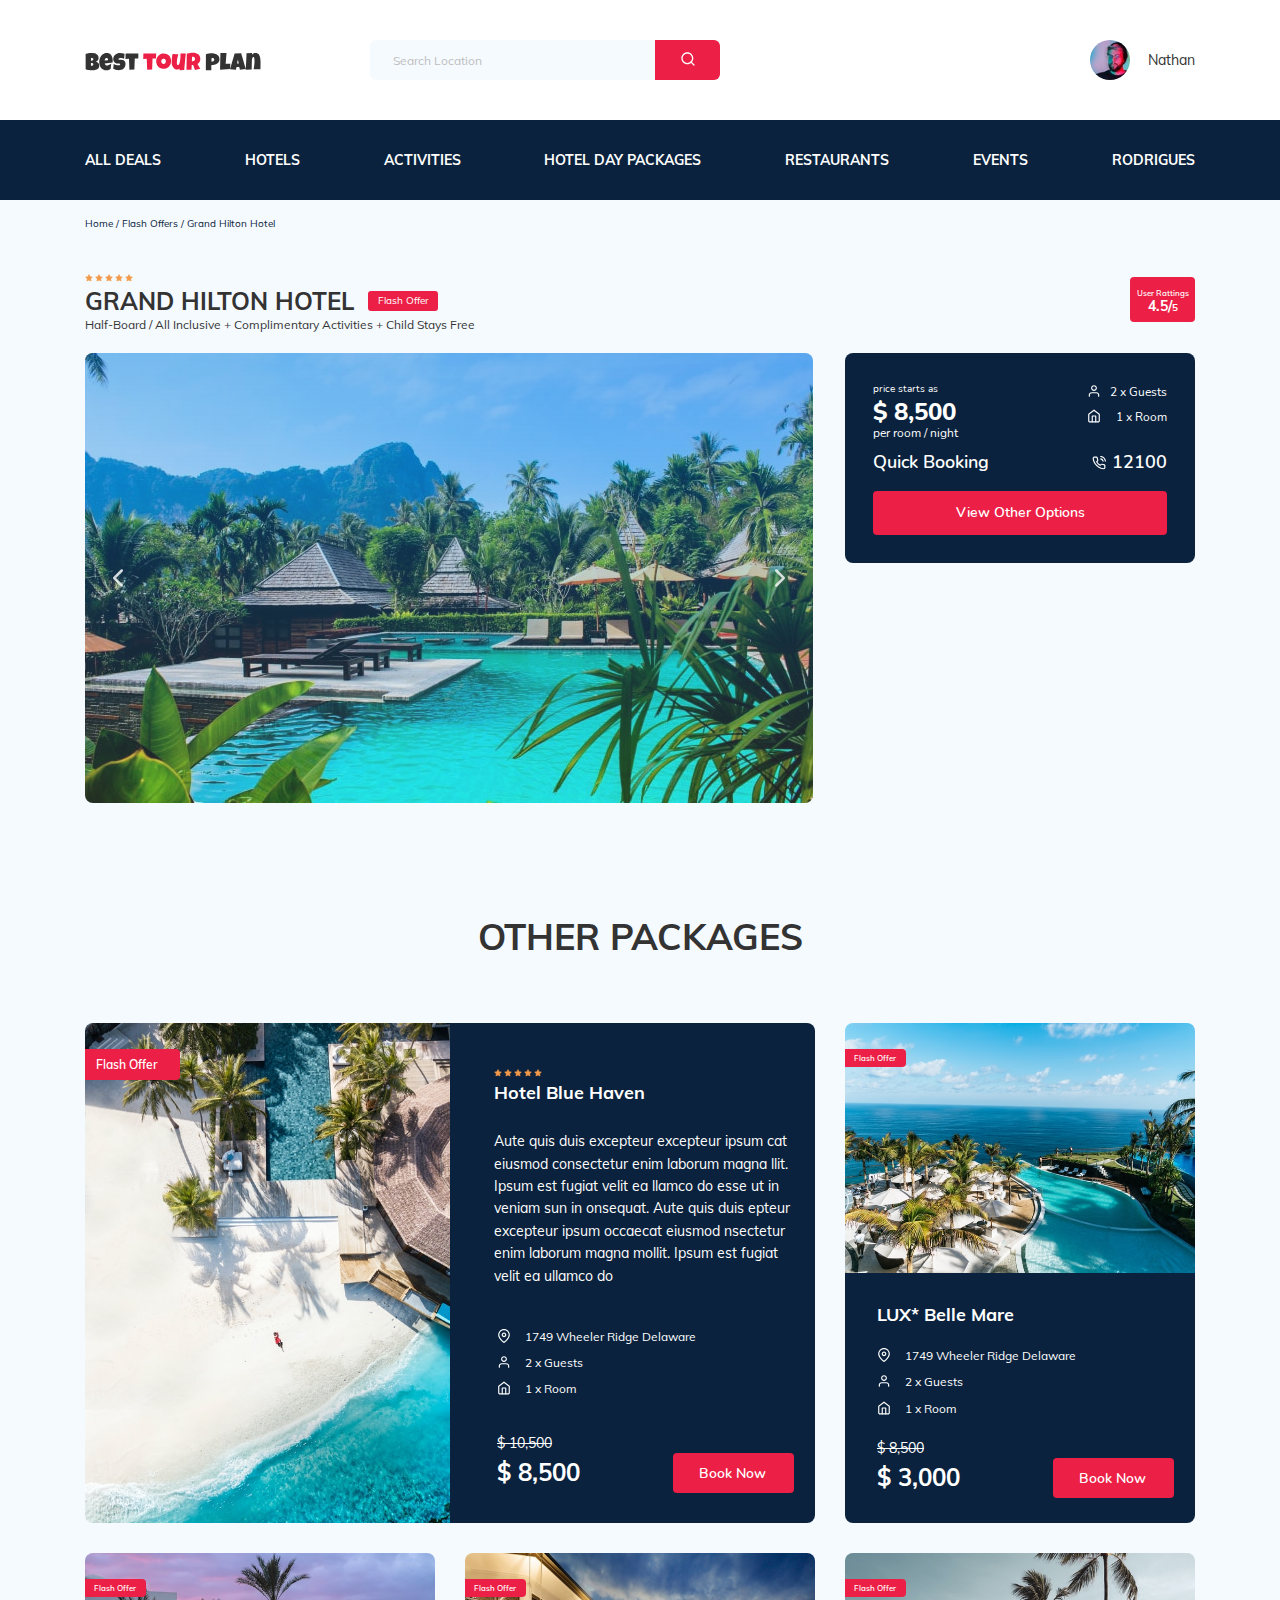
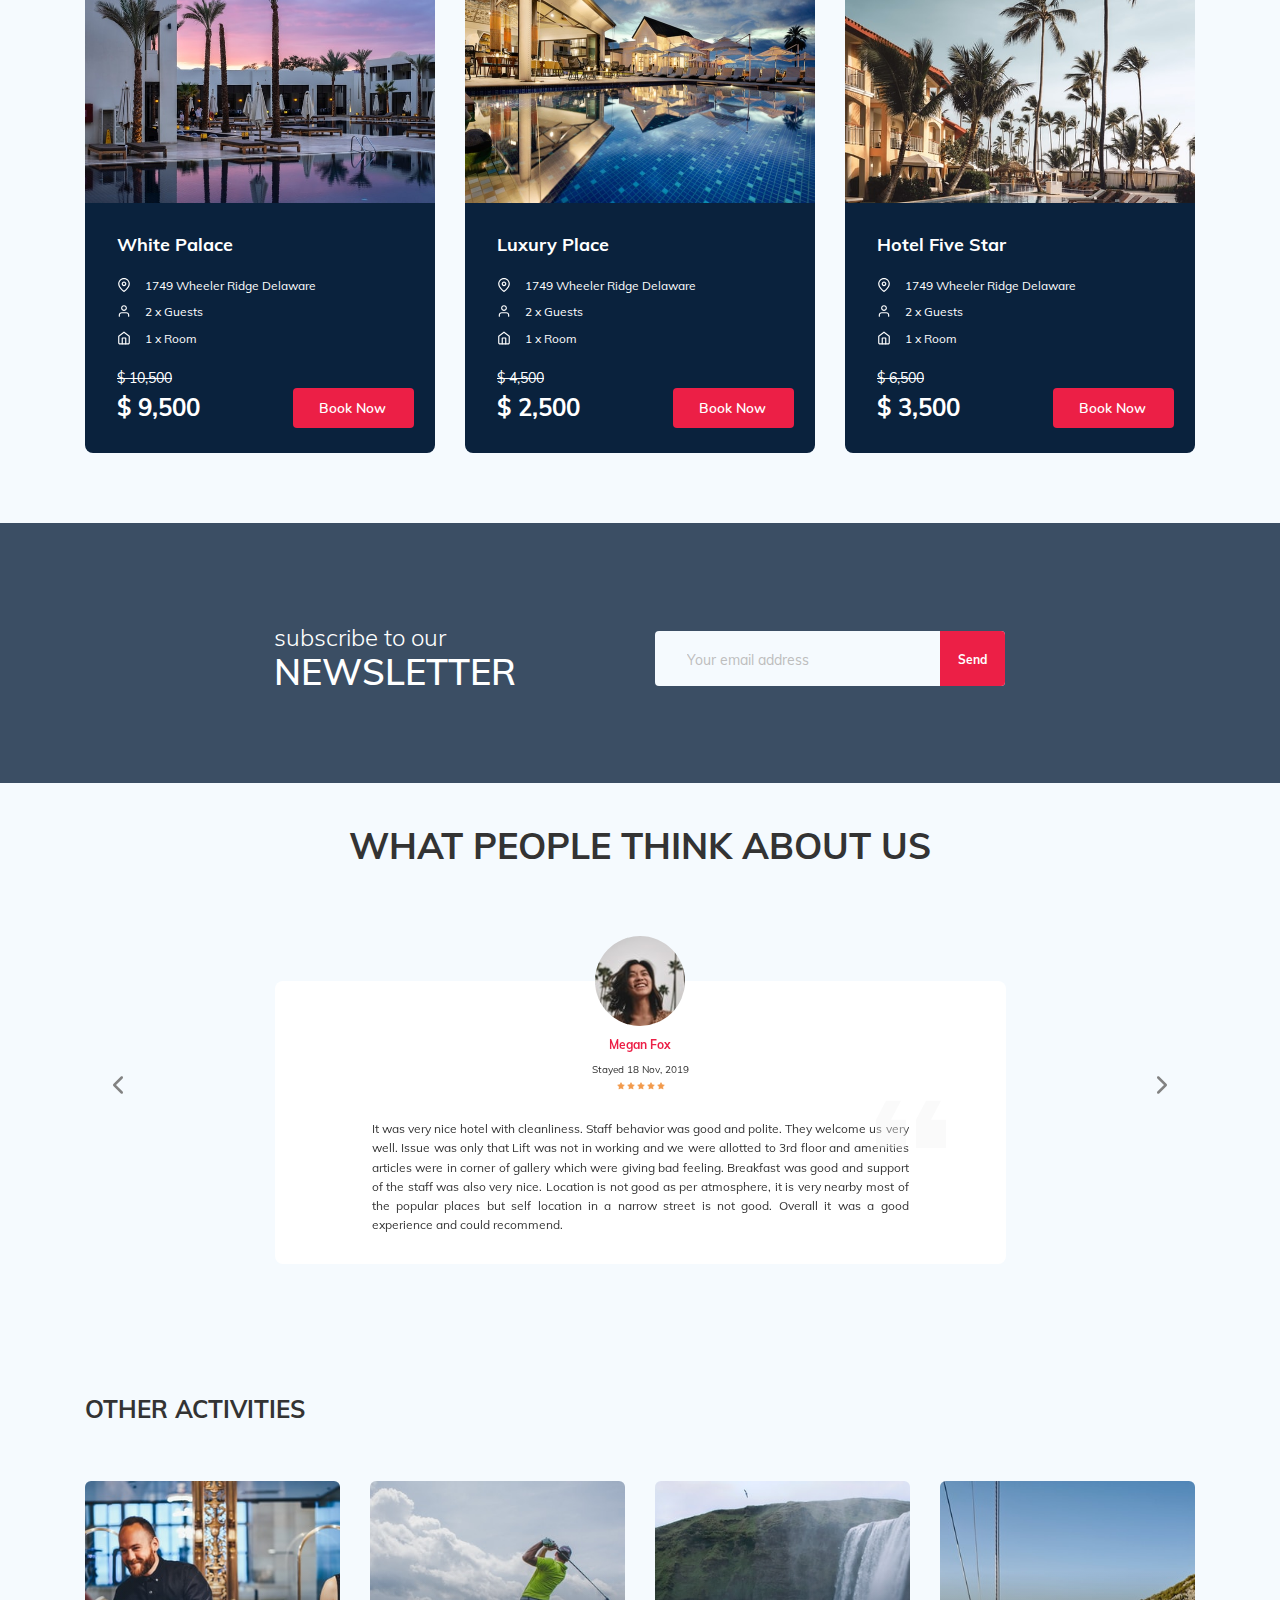
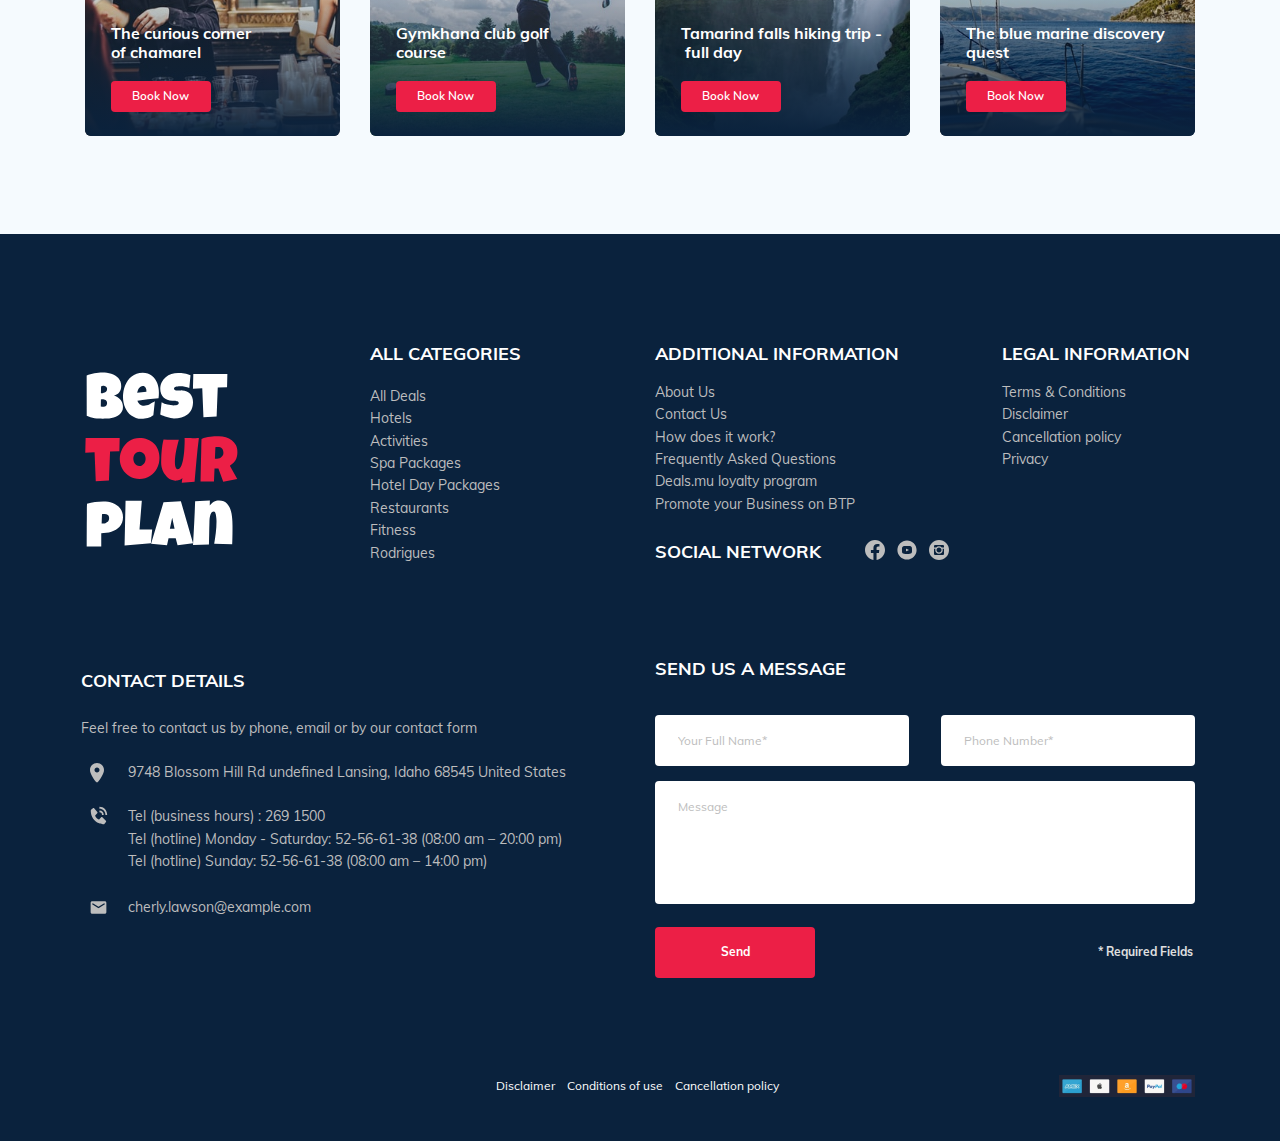
==== index.html @ 020af360 "Fix: message about full number in form" ====
<!DOCTYPE html>
<html lang="en">
  <head>
    <meta charset="UTF-8" />
    <meta http-equiv="X-UA-Compatible" content="IE=edge" />
    <meta name="viewport" content="width=device-width, initial-scale=1.0" />
    <link rel="stylesheet" href="css/swiper-bundle.min.css" />
    <link rel="stylesheet" href="css/style.css" />
    <link rel="shortcut icon" href="img/favicon/favicon.ico" />
    <link
      rel="apple-touch-icon"
      sizes="57x57"
      href="img/favicon/apple-icon-57x57.png"
    />
    <link
      rel="apple-touch-icon"
      sizes="60x60"
      href="img/favicon/apple-icon-60x60.png"
    />
    <link
      rel="apple-touch-icon"
      sizes="72x72"
      href="img/favicon/apple-icon-72x72.png"
    />
    <link
      rel="apple-touch-icon"
      sizes="76x76"
      href="img/favicon/apple-icon-76x76.png"
    />
    <link
      rel="apple-touch-icon"
      sizes="114x114"
      href="img/favicon/apple-icon-114x114.png"
    />
    <link
      rel="apple-touch-icon"
      sizes="120x120"
      href="img/favicon/apple-icon-120x120.png"
    />
    <link
      rel="apple-touch-icon"
      sizes="144x144"
      href="img/favicon/apple-icon-144x144.png"
    />
    <link
      rel="apple-touch-icon"
      sizes="152x152"
      href="img/favicon/apple-icon-152x152.png"
    />
    <link
      rel="apple-touch-icon"
      sizes="180x180"
      href="img/favicon/apple-icon-180x180.png"
    />
    <link
      rel="icon"
      type="image/png"
      sizes="192x192"
      href="img/favicon/android-icon-192x192.png"
    />
    <link
      rel="icon"
      type="image/png"
      sizes="32x32"
      href="img/favicon/favicon-32x32.png"
    />
    <link
      rel="icon"
      type="image/png"
      sizes="96x96"
      href="img/favicon/favicon-96x96.png"
    />
    <link
      rel="icon"
      type="image/png"
      sizes="16x16"
      href="img/favicon/favicon-16x16.png"
    />
    <link rel="manifest" href="img/favicon/manifest.json" />
    <meta name="msapplication-TileColor" content="#ffffff" />
    <meta
      name="msapplication-TileImage"
      content="img/favicon/ms-icon-144x144.png"
    />
    <meta name="theme-color" content="#ffffff" />
    <title>Best Tour Plan - Making your dreams come true</title>
  </head>
  <body>
    <header class="navbar navbar--mobile_fixed">
      <div class="container navbar__container">
        <div class="navbar-top">
          <a class="logo" href="./index.html">
            <img
              class="logo__item"
              src="img/header/navbar-top/best-tour-plan.svg"
              alt="Logo: Best Tour Plan"
            />
          </a>
          <form class="form header-form header-form--mobile_hidden" action="#">
            <input
              class="form__input header-form__input"
              type="text"
              placeholder="Search Location"
            />
            <button class="form__button header-form__button">
              <img
                class="form__icon header-form__icon"
                src="img/header/navbar-top/search-icon.svg"
                alt="Icon: search"
              />
            </button>
          </form>
          <a class="user user--mobile_hidden" href="#">
            <img
              class="user__image"
              src="img/header/navbar-top/user-photo.jpg"
              alt="User photo"
            />
            <span class="user__name">Nathan</span>
          </a>
          <button class="burger-menu">
            <span class="burger-menu__item"></span
            ><span class="burger-menu__item"></span
            ><span class="burger-menu__item"></span>
          </button>
        </div>
        <!-- /.navbar-top -->
      </div>
      <!-- /.container navbar__container -->
      <div class="navbar-bottom">
        <div class="container navbar-bottom__container">
          <nav class="nav navbar__nav">
            <ul class="nav-list">
              <li class="nav-list__item nav-list__item--mobile_visible">
                <a class="user user--mobile_visible" href="#">
                  <img
                    class="user__image"
                    src="img/header/navbar-top/user-photo.jpg"
                    alt="User photo"
                  />
                  <span class="user__name user__name--light">Nathan</span>
                </a>
              </li>
              <li class="nav-list__item nav-list__item--mobile_visible">
                <form
                  class="form header-form header-form--mobile_visible"
                  action="#"
                >
                  <input
                    class="form__input header-form__input"
                    type="text"
                    placeholder="Search Location"
                  />
                  <button class="form__button header-form__button">
                    <img
                      class="form__icon header-form__icon"
                      src="img/header/navbar-top/search-icon.svg"
                      alt="Icon: search"
                    />
                  </button>
                </form>
              </li>
              <li class="nav-list__item">
                <a href="#" class="nav-list__link">All Deals</a>
              </li>
              <li class="nav-list__item">
                <a href="#" class="nav-list__link">Hotels</a>
              </li>
              <li class="nav-list__item">
                <a href="#" class="nav-list__link">Activities</a>
              </li>
              <li class="nav-list__item">
                <a href="#" class="nav-list__link">Hotel Day Packages</a>
              </li>
              <li class="nav-list__item">
                <a href="#" class="nav-list__link">Restaurants</a>
              </li>
              <li class="nav-list__item">
                <a href="#" class="nav-list__link">Events</a>
              </li>
              <li class="nav-list__item">
                <a href="#" class="nav-list__link">Rodrigues</a>
              </li>
            </ul>
          </nav>
          <!-- /.nav -->
        </div>
        <!-- /.container -->
      </div>
      <!-- /.navbar-bottom -->
    </header>
    <!-- /.navbar -->
    <nav class="breadcrumb">
      <div class="container breadcrumb__container">
        <ul class="breadcrumb-list">
          <li class="breadcrumb-list__item">
            <a href="#" class="breadcrumb-list__link">Home</a>
          </li>
          <li class="breadcrumb-list__item">
            <a href="#" class="breadcrumb-list__link">Flash Offers</a>
          </li>
          <li class="breadcrumb-list__item">Grand Hilton Hotel</li>
        </ul>
      </div>
      <!-- /.container -->
    </nav>
    <!-- /.breadcrumb -->
    <section class="hotel">
      <div class="container hotel__container">
        <div class="hotel-info">
          <div class="hotel-info__text">
            <div class="hotel-wrapper">
              <div class="stars">
                <img class="stars__item" src="img/hotel/star.svg" alt="Star" />
                <img class="stars__item" src="img/hotel/star.svg" alt="Star" />
                <img class="stars__item" src="img/hotel/star.svg" alt="Star" />
                <img class="stars__item" src="img/hotel/star.svg" alt="Star" />
                <img class="stars__item" src="img/hotel/star.svg" alt="Star" />
              </div>
              <h1 class="hotel-wrapper__title">grand hilton hotel</h1>
              <div class="offer">Flash Offer</div>
            </div>
            <p class="hotel-info__description">
              Half-Board / All Inclusive + Complimentary Activities + Child
              Stays Free
            </p>
          </div>
          <div class="hotel-raiting">
            <span class="hotel-raiting__text">User Rattings</span>
            <span class="hotel-raiting__counter">4.5/</span>
          </div>
        </div>
        <!-- /.hotel-info -->
        <div class="hotel-grid">
          <div class="swiper-container hotel-slider">
            <!-- Additional required wrapper -->
            <div class="swiper-wrapper">
              <!-- Slides -->
              <div class="swiper-slide">
                <img
                  class="hotel-slider__item"
                  src="img/hotel/slide-1.jpg"
                  alt="slide"
                />
              </div>
              <div class="swiper-slide">
                <img
                  class="hotel-slider__item"
                  src="img/hotel/slide-2.jpg"
                  alt="slide"
                />
              </div>
              <div class="swiper-slide">
                <img
                  class="hotel-slider__item"
                  src="img/hotel/slide-3.jpg"
                  alt="slide"
                />
              </div>
              <div class="swiper-slide">
                <img
                  class="hotel-slider__item"
                  src="img/hotel/slide-4.jpg"
                  alt="slide"
                />
              </div>
              <div class="swiper-slide">
                <img
                  class="hotel-slider__item"
                  src="img/hotel/slide-5.jpg"
                  alt="slide"
                />
              </div>
            </div>

            <!-- If we need navigation buttons -->
            <button
              class="hotel-slider__button hotel-slider__button--prev"
            ></button>
            <button
              class="hotel-slider__button hotel-slider__button--next"
            ></button>
          </div>

          <!-- /.slider -->
          <div class="hotel-description">
            <div class="hotel-number">
              <div class="hotel-number__main-information">
                <div class="hotel-price">
                  <span class="hotel-price__title"> price starts as</span>
                  <strong class="hotel-price__pricetag">$ 8,500</strong>
                  <span class="hotel-price__subtitle"> per room / night</span>
                </div>
                <!-- .hotel-price -->
                <div class="hotel-room">
                  <img
                    class="hotel-room__img"
                    src="img/hotel/user.svg"
                    alt="Icon: User"
                  />
                  <span class="hotel-room__guests">2 x Guests</span>
                  <img
                    class="hotel-room__img"
                    src="img/hotel/home.svg"
                    alt="Icon: Home"
                  />
                  <span class="hotel-room__number">1 x Room</span>
                </div>
                <!-- /.hotel-room -->
              </div>
              <!-- hotel-number__main-information -->
              <div class="hotel-call">
                <span class="hotel-call__title">Quick Booking</span>
                <div class="hotel-phone">
                  <img
                    class="hotel-phone__img"
                    src="img/hotel/phone.svg"
                    alt="Icon: Phone"
                  />
                  <a class="hotel-phone__number" href="tel:12100">12100</a>
                </div>
              </div>
              <!-- /.hotel-call -->
              <button class="hotel-button" data-toggle="modal">
                View Other Options
              </button>
            </div>
            <!-- /.hotel-number -->
            <div class="map">
              <iframe
                src="https://www.google.com/maps/embed?pb=!1m18!1m12!1m3!1d3952.041212469641!2d98.2925528152526!3d7.890757407946372!2m3!1f0!2f0!3f0!3m2!1i1024!2i768!4f13.1!3m3!1m2!1s0x30503b7bfcd9f903%3A0xf7065fac1e3d7c48!2sDoubleTree%20by%20Hilton%20Phuket%20Banthai%20Resort!5e0!3m2!1sru!2sua!4v1626349644351!5m2!1sru!2sua"
                width="347"
                height="213"
                style="border: 0"
                allowfullscreen=""
                loading="lazy"
              ></iframe>
            </div>
          </div>
          <!-- /.hotel-description -->
        </div>
        <!-- /.hotel-grid -->
      </div>
      <!-- /.container -->
    </section>
    <!-- /.hotel -->

    <section class="packages">
      <div class="container packages__container">
        <h2 class="packages__title">Other Packages</h2>
        <div class="packages-grid">
          <div class="packages-card packages__first-card">
            <img
              class="packages-card__img packages-card__first-img"
              src="img/packages/packages-1.jpg"
              alt="Hotel"
            />
            <div class="packages-info packages-card__first-info">
              <div class="packages-card__wrapper-top">
                <div class="stars packages-card__first-stars">
                  <img
                    class="stars__item"
                    src="img/hotel/star.svg"
                    alt="Star"
                  />
                  <img
                    class="stars__item"
                    src="img/hotel/star.svg"
                    alt="Star"
                  />
                  <img
                    class="stars__item"
                    src="img/hotel/star.svg"
                    alt="Star"
                  />
                  <img
                    class="stars__item"
                    src="img/hotel/star.svg"
                    alt="Star"
                  />
                  <img
                    class="stars__item"
                    src="img/hotel/star.svg"
                    alt="Star"
                  />
                </div>
                <h3 class="packages-title packages-card__first-title">
                  Hotel Blue Haven
                </h3>
              </div>
              <p class="packages-card__first-description">
                Aute quis duis excepteur excepteur ipsum cat eiusmod consectetur
                enim laborum magna llit. Ipsum est fugiat velit ea llamco do
                esse ut in veniam sun in onsequat. Aute quis duis epteur
                excepteur ipsum occaecat eiusmod nsectetur enim laborum magna
                mollit. Ipsum est fugiat velit ea ullamco do
              </p>
              <div class="packages-room packages-card__first-room">
                <div class="packages-room__about">
                  <img
                    class="packages-room__icon"
                    src="img/packages/geo.svg"
                    alt="Icon: Geolocation"
                  />
                  <span class="packages-room__text"
                    >1749 Wheeler Ridge Delaware</span
                  >
                </div>
                <div class="packages-room__about">
                  <img
                    class="packages-room__icon"
                    src="img/packages/user.svg"
                    alt="Icon: User"
                  />
                  <span class="packages-room__text">2 x Guests</span>
                </div>
                <div class="packages-room__about">
                  <img
                    class="packages-room__icon"
                    src="img/packages/home.svg"
                    alt="Icon: Home"
                  />
                  <span class="packages-room__text">1 x Room</span>
                </div>
              </div>
              <!-- /.packages-room -->
              <div class="packages-price packages-card__first-price">
                <div class="packages-price__wrapper">
                  <span class="packages-price__old">$ 10,500</span>
                  <span class="packages-price__new">$ 8,500</span>
                </div>
                <button class="book-now packages-button" data-toggle="modal">
                  Book Now
                </button>
              </div>
              <!-- /.packages-price -->
            </div>
            <!-- /.packages-info -->
          </div>
          <!-- /.packages-card -->
          <div class="packages-card">
            <img
              class="packages-card__img"
              src="img/packages/packages-2.jpg"
              alt="Hotel"
            />
            <div class="packages-info">
              <h3 class="packages-title">LUX* Belle Mare</h3>
              <div class="packages-room">
                <div class="packages-room__about">
                  <img
                    class="packages-room__icon"
                    src="img/packages/geo.svg"
                    alt="Icon: Geolocation"
                  />
                  <span class="packages-room__text"
                    >1749 Wheeler Ridge Delaware</span
                  >
                </div>
                <div class="packages-room__about">
                  <img
                    class="packages-room__icon"
                    src="img/packages/user.svg"
                    alt="Icon: User"
                  />
                  <span class="packages-room__text">2 x Guests</span>
                </div>
                <div class="packages-room__about">
                  <img
                    class="packages-room__icon"
                    src="img/packages/home.svg"
                    alt="Icon: Home"
                  />
                  <span class="packages-room__text">1 x Room</span>
                </div>
              </div>
              <!-- /.packages-room -->
              <div class="packages-price">
                <div class="packages-price__wrapper">
                  <span class="packages-price__old">$ 8,500</span>
                  <span class="packages-price__new">$ 3,000</span>
                </div>
                <button class="book-now packages-button" data-toggle="modal">
                  Book Now
                </button>
              </div>
              <!-- /.packages-price -->
            </div>
            <!-- /.packages-info -->
          </div>
          <!-- /.packages-card -->
          <div class="packages-card">
            <img
              class="packages-card__img"
              src="img/packages/packages-3.jpg"
              alt="Hotel"
            />
            <div class="packages-info">
              <h3 class="packages-title">White Palace</h3>
              <div class="packages-room">
                <div class="packages-room__about">
                  <img
                    class="packages-room__icon"
                    src="img/packages/geo.svg"
                    alt="Icon: Geolocation"
                  />
                  <span class="packages-room__text"
                    >1749 Wheeler Ridge Delaware</span
                  >
                </div>
                <div class="packages-room__about">
                  <img
                    class="packages-room__icon"
                    src="img/packages/user.svg"
                    alt="Icon: User"
                  />
                  <span class="packages-room__text">2 x Guests</span>
                </div>
                <div class="packages-room__about">
                  <img
                    class="packages-room__icon"
                    src="img/packages/home.svg"
                    alt="Icon: Home"
                  />
                  <span class="packages-room__text">1 x Room</span>
                </div>
              </div>
              <!-- /.packages-room -->
              <div class="packages-price">
                <div class="packages-price__wrapper">
                  <span class="packages-price__old">$ 10,500</span>
                  <span class="packages-price__new">$ 9,500</span>
                </div>
                <button class="book-now packages-button" data-toggle="modal">
                  Book Now
                </button>
              </div>
              <!-- /.packages-price -->
            </div>
            <!-- /.packages-info -->
          </div>
          <!-- /.packages-card -->
          <div class="packages-card">
            <img
              class="packages-card__img"
              src="img/packages/packages-4.jpg"
              alt="Hotel"
            />
            <div class="packages-info">
              <h3 class="packages-title">Luxury Place</h3>
              <div class="packages-room">
                <div class="packages-room__about">
                  <img
                    class="packages-room__icon"
                    src="img/packages/geo.svg"
                    alt="Icon: Geolocation"
                  />
                  <span class="packages-room__text"
                    >1749 Wheeler Ridge Delaware</span
                  >
                </div>
                <div class="packages-room__about">
                  <img
                    class="packages-room__icon"
                    src="img/packages/user.svg"
                    alt="Icon: User"
                  />
                  <span class="packages-room__text">2 x Guests</span>
                </div>
                <div class="packages-room__about">
                  <img
                    class="packages-room__icon"
                    src="img/packages/home.svg"
                    alt="Icon: Home"
                  />
                  <span class="packages-room__text">1 x Room</span>
                </div>
              </div>
              <!-- /.packages-room -->
              <div class="packages-price">
                <div class="packages-price__wrapper">
                  <span class="packages-price__old">$ 4,500</span>
                  <span class="packages-price__new">$ 2,500</span>
                </div>
                <button class="book-now packages-button" data-toggle="modal">
                  Book Now
                </button>
              </div>
              <!-- /.packages-price -->
            </div>
            <!-- /.packages-info -->
          </div>
          <!-- /.packages-card -->
          <div class="packages-card">
            <img
              class="packages-card__img"
              src="img/packages/packages-5.jpg"
              alt="Hotel"
            />
            <div class="packages-info">
              <h3 class="packages-title">Hotel Five Star</h3>
              <div class="packages-room">
                <div class="packages-room__about">
                  <img
                    class="packages-room__icon"
                    src="img/packages/geo.svg"
                    alt="Icon: Geolocation"
                  />
                  <span class="packages-room__text"
                    >1749 Wheeler Ridge Delaware</span
                  >
                </div>
                <div class="packages-room__about">
                  <img
                    class="packages-room__icon"
                    src="img/packages/user.svg"
                    alt="Icon: User"
                  />
                  <span class="packages-room__text">2 x Guests</span>
                </div>
                <div class="packages-room__about">
                  <img
                    class="packages-room__icon"
                    src="img/packages/home.svg"
                    alt="Icon: Home"
                  />
                  <span class="packages-room__text">1 x Room</span>
                </div>
              </div>
              <!-- /.packages-room -->
              <div class="packages-price">
                <div class="packages-price__wrapper">
                  <span class="packages-price__old">$ 6,500</span>
                  <span class="packages-price__new">$ 3,500</span>
                </div>
                <button class="book-now packages-button" data-toggle="modal">
                  Book Now
                </button>
              </div>
              <!-- /.packages-price -->
            </div>
            <!-- /.packages-info -->
          </div>
          <!-- /.packages-card -->
        </div>
        <!-- /.packages-grid -->
      </div>
      <!-- /.container packages__container -->
    </section>
    <!-- /.packages -->

    <section
      class="newsletter"
      data-parallax="scroll"
      data-image-src="img/newsletter/background.jpg"
    >
      <div class="newsletter-container">
        <h2 class="newsletter-title">
          subscribe to our
          <strong class="newsletter-title__strong">Newsletter</strong>
        </h2>
        <form class="form newsletter-form" action="send.php" method="POST">
          <input
            class="form__input newsletter-form__input"
            type="email"
            placeholder="Your email address"
            name="emailSubscribe"
            required
          />
          <button class="form__button newsletter-form__button">Send</button>
        </form>
      </div>
      <!-- /.newsletter-container -->
    </section>
    <!-- /.newsletter -->
    <section class="reviews">
      <div class="container reviews-container">
        <h2 class="reviews__title">What people think about us</h2>
        <div class="swiper-container reviews-slider">
          <div class="swiper-wrapper">
            <div class="swiper-slide">
              <div class="reviews-slider__item">
                <div class="reviews-slider__profile">
                  <img
                    class="reviews-slider__img"
                    src="img/reviews/Megan-Fox.jpg"
                    alt="Megan Fox"
                  />
                  <h3 class="reviews-slider__username">Megan Fox</h3>
                  <span class="reviews-slider__date">Stayed 18 Nov, 2019</span>
                  <div class="stars reviews__stars">
                    <img
                      class="stars__item"
                      src="img/hotel/star.svg"
                      alt="Star"
                    />
                    <img
                      class="stars__item"
                      src="img/hotel/star.svg"
                      alt="Star"
                    />
                    <img
                      class="stars__item"
                      src="img/hotel/star.svg"
                      alt="Star"
                    />
                    <img
                      class="stars__item"
                      src="img/hotel/star.svg"
                      alt="Star"
                    />
                    <img
                      class="stars__item"
                      src="img/hotel/star.svg"
                      alt="Star"
                    />
                  </div>
                </div>
                <p class="reviews-slider__text">
                  It was very nice hotel with cleanliness. Staff behavior was
                  good and polite. They welcome us very well. Issue was only
                  that Lift was not in working and we were allotted to 3rd floor
                  and amenities articles were in corner of gallery which were
                  giving bad feeling. Breakfast was good and support of the
                  staff was also very nice. Location is not good as per
                  atmosphere, it is very nearby most of the popular places but
                  self location in a narrow street is not good. Overall it was a
                  good experience and could recommend.
                </p>
                <!-- /.reviews-slider__profile -->
              </div>
              <!-- /.reviews-slider__item -->
            </div>
            <div class="swiper-slide">
              <div class="reviews-slider__item">
                <div class="reviews-slider__profile">
                  <img
                    class="reviews-slider__img"
                    src="img/reviews/Mark-Zuckerberg.jpg"
                    alt="Mark Zuckerberg"
                  />
                  <h3 class="reviews-slider__username">Mark Zuckerberg</h3>
                  <span class="reviews-slider__date">Stayed 31 Dec, 2020</span>
                  <div class="stars reviews__stars">
                    <img
                      class="stars__item"
                      src="img/hotel/star.svg"
                      alt="Star"
                    />
                    <img
                      class="stars__item"
                      src="img/hotel/star.svg"
                      alt="Star"
                    />
                    <img
                      class="stars__item"
                      src="img/hotel/star.svg"
                      alt="Star"
                    />
                    <img
                      class="stars__item"
                      src="img/hotel/star.svg"
                      alt="Star"
                    />
                  </div>
                </div>
                <p class="reviews-slider__text">
                  Zuckerberg began using computers and writing software in
                  middle school. His father taught him Atari BASIC Programming
                  in the 1990s, and later hired software developer David Newman
                  to tutor him privately. Zuckerberg took a graduate course in
                  the subject at Mercy College near his home while still in high
                  school. In one program, since his father's dental practice was
                  operated from their home, he built a software program he
                  called "ZuckNet" that allowed all the computers between the
                  house and dental office to communicate with each other. It is
                  considered a "primitive" version of AOL's Instant Messenger,
                  which came out the following year.
                </p>
                <!-- /.reviews-slider__profile -->
              </div>
              <!-- /.reviews-slider__item -->
            </div>
            <div class="swiper-slide">
              <div class="reviews-slider__item">
                <div class="reviews-slider__profile">
                  <img
                    class="reviews-slider__img"
                    src="img/reviews/Elon-Musk.jpg"
                    alt="Elon Musk"
                  />
                  <h3 class="reviews-slider__username">Elon Musk</h3>
                  <span class="reviews-slider__date">Stayed 23 Dec, 2019</span>
                  <div class="stars reviews__stars">
                    <img
                      class="stars__item"
                      src="img/hotel/star.svg"
                      alt="Star"
                    />
                    <img
                      class="stars__item"
                      src="img/hotel/star.svg"
                      alt="Star"
                    />
                    <img
                      class="stars__item"
                      src="img/hotel/star.svg"
                      alt="Star"
                    />
                    <img
                      class="stars__item"
                      src="img/hotel/star.svg"
                      alt="Star"
                    />
                    <img
                      class="stars__item"
                      src="img/hotel/star.svg"
                      alt="Star"
                    />
                  </div>
                </div>
                <p class="reviews-slider__text">
                  Who Is Elon Musk? Elon Musk is a South African-born American
                  entrepreneur and businessman who founded X.com in 1999 (which
                  later became PayPal), SpaceX in 2002 and Tesla Motors in 2003.
                  Musk became a multimillionaire in his late 20s when he sold
                  his start-up company, Zip2, to a division of Compaq Computers.
                  Musk made headlines in May 2012, when SpaceX launched a rocket
                  that would send the first commercial vehicle to the
                  International Space Station. He bolstered his portfolio with
                  the purchase of SolarCity in 2016 and cemented his standing as
                  a leader of industry by taking on an advisory role in the
                  early days of President Donald Trump's administration.
                </p>
                <!-- /.reviews-slider__profile -->
              </div>
              <!-- /.reviews-slider__item -->
            </div>
          </div>
          <button
            class="reviews-slider__button reviews-slider__button--prev"
          ></button>
          <button
            class="reviews-slider__button reviews-slider__button--next"
          ></button>
        </div>
      </div>
      <!-- /.container -->
    </section>
    <!-- /.reviews -->
    <section class="activities">
      <div class="container activities__container">
        <h2 class="activities-title">Other Activities</h2>
        <div class="activities-wrapper">
          <div class="card">
            <img
              class="card__img"
              src="img/activities/activities-1.jpg"
              alt="The curious corner of chamarel"
            />
            <h3 class="card__title">The curious corner of&nbsp;chamarel</h3>
            <button class="book-now activities__button" data-toggle="modal">
              Book Now
            </button>
          </div>
          <!-- /.card -->
          <div class="card">
            <img
              class="card__img"
              src="img/activities/activities-2.jpg"
              alt="Gymkhana club golf course"
            />
            <h3 class="card__title">Gymkhana club golf course</h3>
            <button class="book-now activities__button" data-toggle="modal">
              Book Now
            </button>
          </div>
          <!-- /.card -->
          <div class="card">
            <img
              class="card__img"
              src="img/activities/activities-3.jpg"
              alt="Tamarind falls hiking trip - full day"
            />
            <h3 class="card__title">
              Tamarind falls hiking trip&nbsp;-&nbsp;full day
            </h3>
            <button class="book-now activities__button" data-toggle="modal">
              Book Now
            </button>
          </div>
          <!-- /.card -->
          <div class="card">
            <img
              class="card__img"
              src="img/activities/activities-4.jpg"
              alt="The blue marine discovery quest"
            />
            <h3 class="card__title">The blue marine discovery quest</h3>
            <button class="book-now activities__button" data-toggle="modal">
              Book Now
            </button>
          </div>
          <!-- /.card -->
        </div>
        <!-- /.activities-wrapper -->
      </div>
      <!-- /.container activities__container -->
    </section>
    <!-- /.activities -->
    <footer class="footer">
      <div class="container footer__container">
        <div class="footer-grid">
          <a class="footer__link-logo" href="./index.html">
            <img
              class="footer__logo"
              src="img/footer/logo.svg"
              alt="Icon: Logo"
            />
          </a>
          <div class="footer-list footer-categories">
            <h3 class="footer-list__title">all categories</h3>
            <ul class="footer-ul footer-categories__ul">
              <li class="footer-ul__item">
                <a class="footer-ul__link" href="#">All Deals</a>
              </li>
              <li class="footer-ul__item">
                <a class="footer-ul__link" href="#">Hotels</a>
              </li>
              <li class="footer-ul__item">
                <a class="footer-ul__link" href="#">Activities</a>
              </li>
              <li class="footer-ul__item">
                <a class="footer-ul__link" href="#">Spa Packages</a>
              </li>
              <li class="footer-ul__item">
                <a class="footer-ul__link" href="#">Hotel Day Packages</a>
              </li>
              <li class="footer-ul__item">
                <a class="footer-ul__link" href="#">Restaurants</a>
              </li>
              <li class="footer-ul__item">
                <a class="footer-ul__link" href="#">Fitness</a>
              </li>
              <li class="footer-ul__item">
                <a class="footer-ul__link" href="#">Rodrigues</a>
              </li>
            </ul>
            <!-- /.footer-ul -->
          </div>
          <!-- /.footer-list -->
          <div class="footer-list footer-additional">
            <h3 class="footer-list__title">additional information</h3>
            <ul class="footer-ul">
              <li class="footer-ul__item">
                <a class="footer-ul__link" href="#">About Us</a>
              </li>
              <li class="footer-ul__item">
                <a class="footer-ul__link" href="#">Contact Us</a>
              </li>
              <li class="footer-ul__item">
                <a class="footer-ul__link" href="#">How does it work?</a>
              </li>
              <li class="footer-ul__item">
                <a class="footer-ul__link" href="#"
                  >Frequently Asked Questions</a
                >
              </li>
              <li class="footer-ul__item">
                <a class="footer-ul__link" href="#">Deals.mu loyalty program</a>
              </li>
              <li class="footer-ul__item">
                <a class="footer-ul__link" href="#"
                  >Promote your Business on BTP</a
                >
              </li>
            </ul>
            <!-- /.footer-ul -->
          </div>
          <!-- /.footer-list -->
          <div class="footer-list footer-social">
            <h3 class="footer-list__title">social network</h3>
            <div class="footer-social__links">
              <a
                class="footer-social__link"
                href="https://www.facebook.com/profile.php?id=100069592294222"
                target="_blank"
                rel="noopener nofollow"
              >
                <img
                  class="footer-social__img"
                  src="img/footer/facebook.svg"
                  alt="Icon: Facebook"
                />
              </a>
              <a
                class="footer-social__link"
                href="https://www.youtube.com/channel/UCoVWVYwyd6td7KiBqY1Zr9g"
                target="_blank"
                rel="noopener nofollow"
              >
                <img
                  class="footer-social__img"
                  src="img/footer/youtube.svg"
                  alt="Icon: YouTube"
                />
              </a>
              <a
                class="footer-social__link"
                href="https://www.instagram.com/_vitaliy_kravchenk0_/?hl=ru"
                target="_blank"
                rel="noopener nofollow"
              >
                <img
                  class="footer-social__img"
                  src="img/footer/instagram.svg"
                  alt="Icon: Instagram"
                />
              </a>
            </div>
          </div>
          <!-- /.footer-list -->
          <div class="footer-list footer-legal">
            <h3 class="footer-list__title">legal information</h3>
            <ul class="footer-ul">
              <li class="footer-ul__item">
                <a class="footer-ul__link" href="#">Terms & Conditions</a>
              </li>
              <li class="footer-ul__item">
                <a class="footer-ul__link" href="#">Disclaimer</a>
              </li>
              <li class="footer-ul__item">
                <a class="footer-ul__link" href="#">Cancellation policy</a>
              </li>
              <li class="footer-ul__item">
                <a class="footer-ul__link" href="#">Privacy</a>
              </li>
            </ul>
            <!-- /.footer-ul -->
          </div>
          <!-- /.footer-list -->
          <div class="footer-list footer-contact">
            <h3 class="footer-list__title">contact details</h3>
            <p class="footer-list__description">
              Feel free to contact us by phone, email or by our contact form
            </p>
            <ul class="footer-ul footer-contact__item">
              <li class="footer-ul__item footer-contact__geo-item">
                <div class="footer-contact__geo">
                  <img
                    class="footer-contact__geo-icon"
                    src="img/footer/geo-marker.svg"
                    alt="Icon: Geo-Marker"
                  />
                </div>
                <div class="footer-ul__links">
                  <a
                    class="footer-ul__link"
                    href="https://goo.gl/maps/KKJQN96FfP7zgyCk8"
                    rel="noopener nofollow"
                    target="_blank"
                    >9748 Blossom Hill Rd undefined Lansing, Idaho 68545 United
                    States</a
                  >
                </div>
              </li>
              <li class="footer-ul__item footer-contact__phone-item">
                <div class="footer-contact__phone">
                  <img
                    class="footer-contact__phone-icon"
                    src="img/footer/phone.svg"
                    alt="Icon: Phone"
                  />
                </div>
                <div class="footer-ul__links">
                  <span class="footer-ul__link-wrapper">
                    Tel (business hours) :
                    <a
                      class="
                        footer-ul__link
                        footer-contact__link footer-contact__link--ml-0
                      "
                      href="tel:2691500"
                      target="_blank"
                      >269 1500</a
                    >
                  </span>
                  <span class="footer-ul__link-wrapper">
                    Tel (hotline) Monday - Saturday:
                    <a
                      class="footer-ul__link footer-contact__link"
                      href="tel:52566138"
                      target="_blank"
                      >52-56-61-38</a
                    >
                    (08:00 am – 20:00 pm)
                  </span>
                  <span class="footer-ul__link-wrapper">
                    Tel (hotline) Sunday:
                    <a
                      class="footer-ul__link footer-contact__link"
                      href="tel:52566138"
                      target="_blank"
                      >52-56-61-38</a
                    >
                    (08:00 am – 14:00 pm)
                  </span>
                </div>
              </li>
              <li class="footer-ul__item footer-contact__mail-item">
                <div class="footer-contact__mail">
                  <img
                    class="footer-contact__mail-icon"
                    src="img/footer/mail.svg"
                    alt="Icon: Mail"
                  />
                </div>
                <div class="footer-ul__links">
                  <a
                    class="footer-ul__link"
                    href="mailto:cherly.lawson@example.com"
                    target="_blank"
                    >cherly.lawson@example.com</a
                  >
                </div>
              </li>
            </ul>
            <!-- /.footer-ul -->
          </div>
          <!-- /.footer-list -->
          <div class="footer-list footer-message">
            <h3 class="footer-list__title">send us a message</h3>
            <form
              class="form footer__form form--validate"
              action="send.php"
              method="POST"
            >
              <div class="footer__input-wrapper">
                <div class="footer__input-group">
                  <input
                    class="input footer__input"
                    type="text"
                    placeholder="Your Full Name*"
                    name="name"
                    required
                  />
                </div>
                <div class="footer__input-group">
                  <input
                    class="input footer__input phone"
                    type="tel"
                    placeholder="Phone Number*"
                    name="phone"
                    required
                    minlength="11"
                  />
                </div>
              </div>
              <div class="footer__message-wrapper">
                <textarea
                  class="footer__message"
                  cols="30"
                  rows="10"
                  placeholder="Message"
                  name="message"
                ></textarea>
              </div>
              <div class="footer__info-bottom">
                <button class="book-now footer__button">Send</button>
                <span class="footer__info">* Required Fields</span>
              </div>
            </form>
          </div>
          <!-- /.footer-list -->
        </div>
        <!-- /.footer-grid -->
        <div class="footer-bottom">
          <div class="footer-bottom__wrapper">
            <div class="footer-bottom__links">
              <a class="footer-bottom__link" href="#">Disclaimer</a>
              <a class="footer-bottom__link" href="#">Conditions of use</a>
              <a class="footer-bottom__link" href="#">Cancellation policy</a>
            </div>
            <img
              class="footer-bottom__img"
              src="img/footer/pays.png"
              alt="Pays"
            />
          </div>
        </div>
        <!-- /.footer-bottom -->
      </div>
      <!-- /.container footer__container -->
    </footer>
    <!-- /.footer -->

    <div class="modal" id="booking-modal">
      <div class="modal__overlay"></div>
      <div class="modal__dialog">
        <a href="#" class="modal__close">
          <img src="img/close.svg" alt="Icon: Close" />
        </a>
        <h3 class="modal__title">booking</h3>
        <form
          class="form modal__form form--validate"
          action="send.php"
          method="POST"
        >
          <div class="modal__input-wrapper">
            <input
              class="input modal__input"
              type="text"
              placeholder="Your Full Name*"
              name="name"
              required
            />
            <input
              class="input modal__input phone"
              type="tel"
              placeholder="Phone Number*"
              name="phone"
              required
              minlength="11"
            />
            <input
              class="input modal__input"
              type="email"
              placeholder="Email*"
              name="email"
              required
            />
          </div>
          <div class="modal__message-wrapper">
            <textarea
              class="modal__message"
              cols="30"
              rows="10"
              placeholder="Message"
              name="message"
            ></textarea>
          </div>
          <div class="modal__info">
            <button class="book-now modal__button">Send</button>
            <span class="modal__info">* Required Fields</span>
          </div>
        </form>
      </div>
    </div>

    <script src="js/jquery-3.6.0.min.js"></script>
    <script src="js/parallax.min.js"></script>
    <script src="js/swiper-bundle.min.js"></script>
    <script src="js/jquery.validate.min.js"></script>
    <script src="js/jquery.mask.min.js"></script>
    <script src="js/main.js"></script>
  </body>
</html>
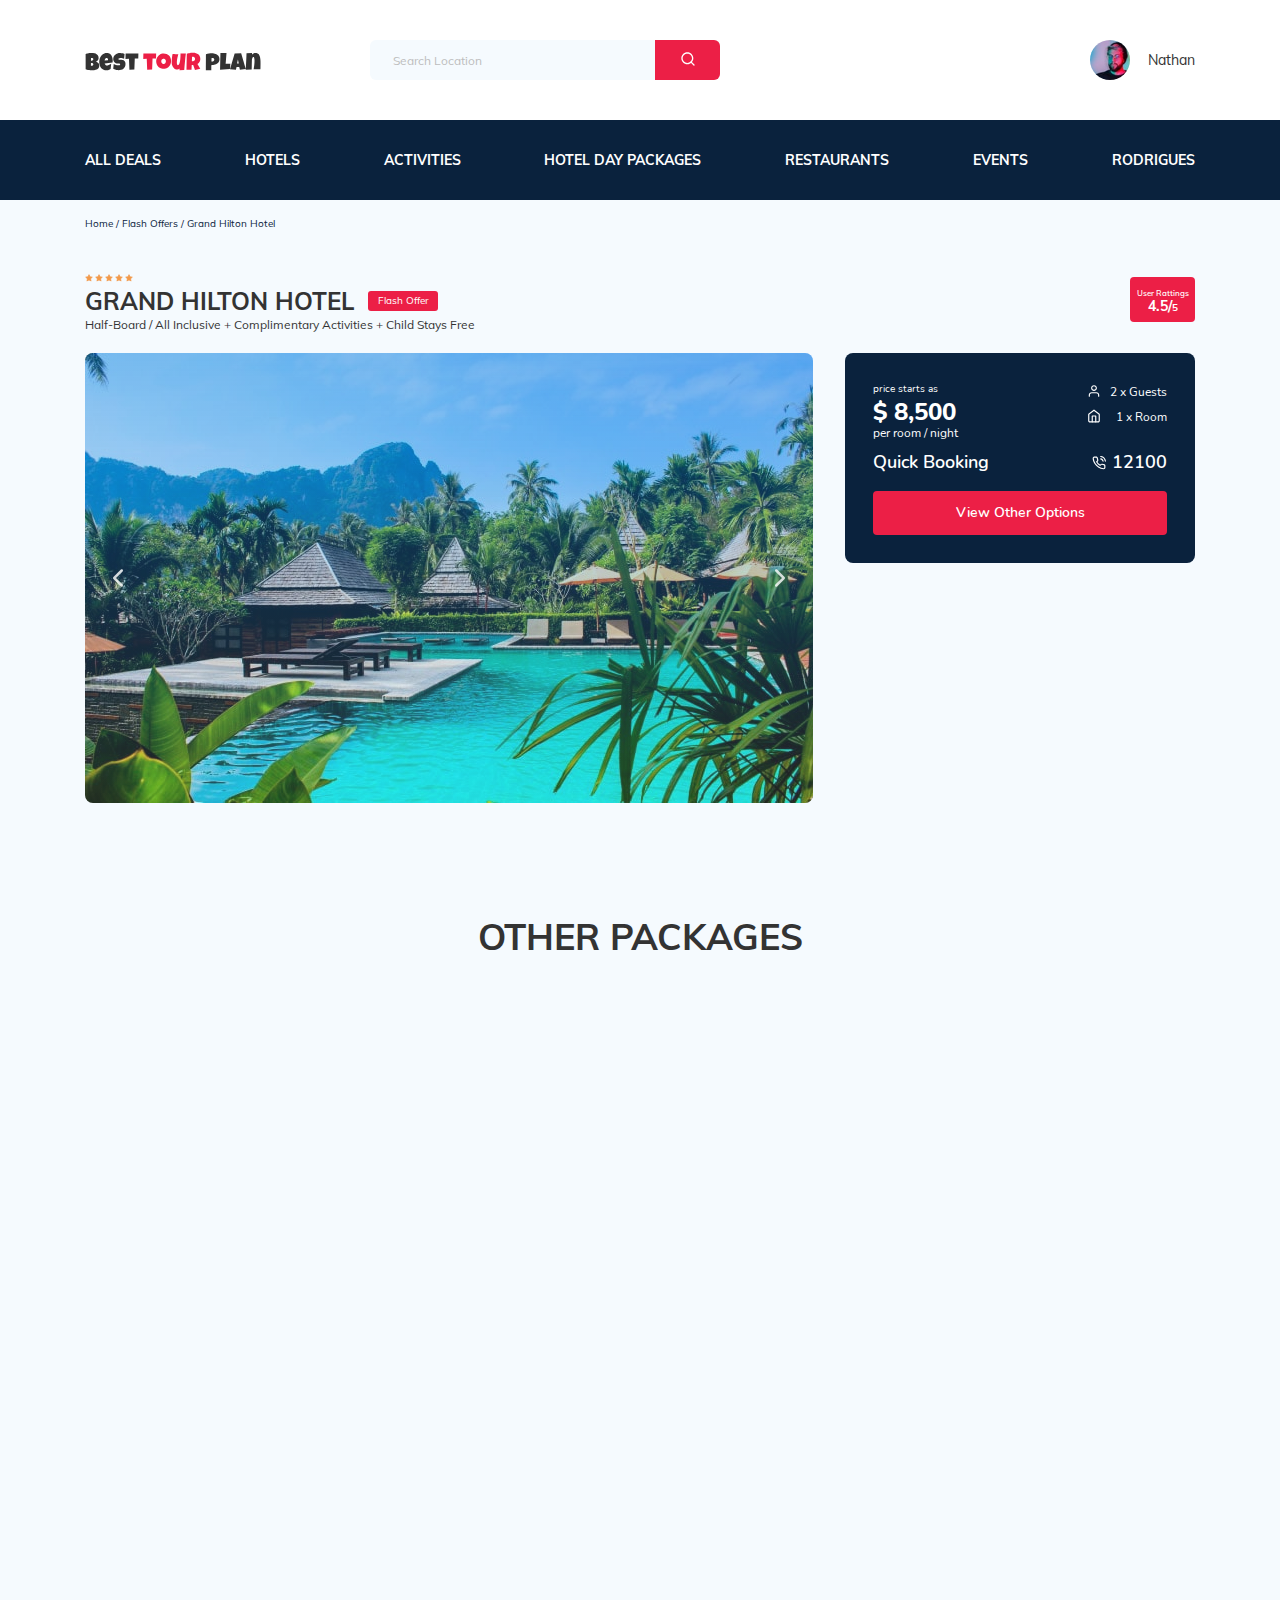
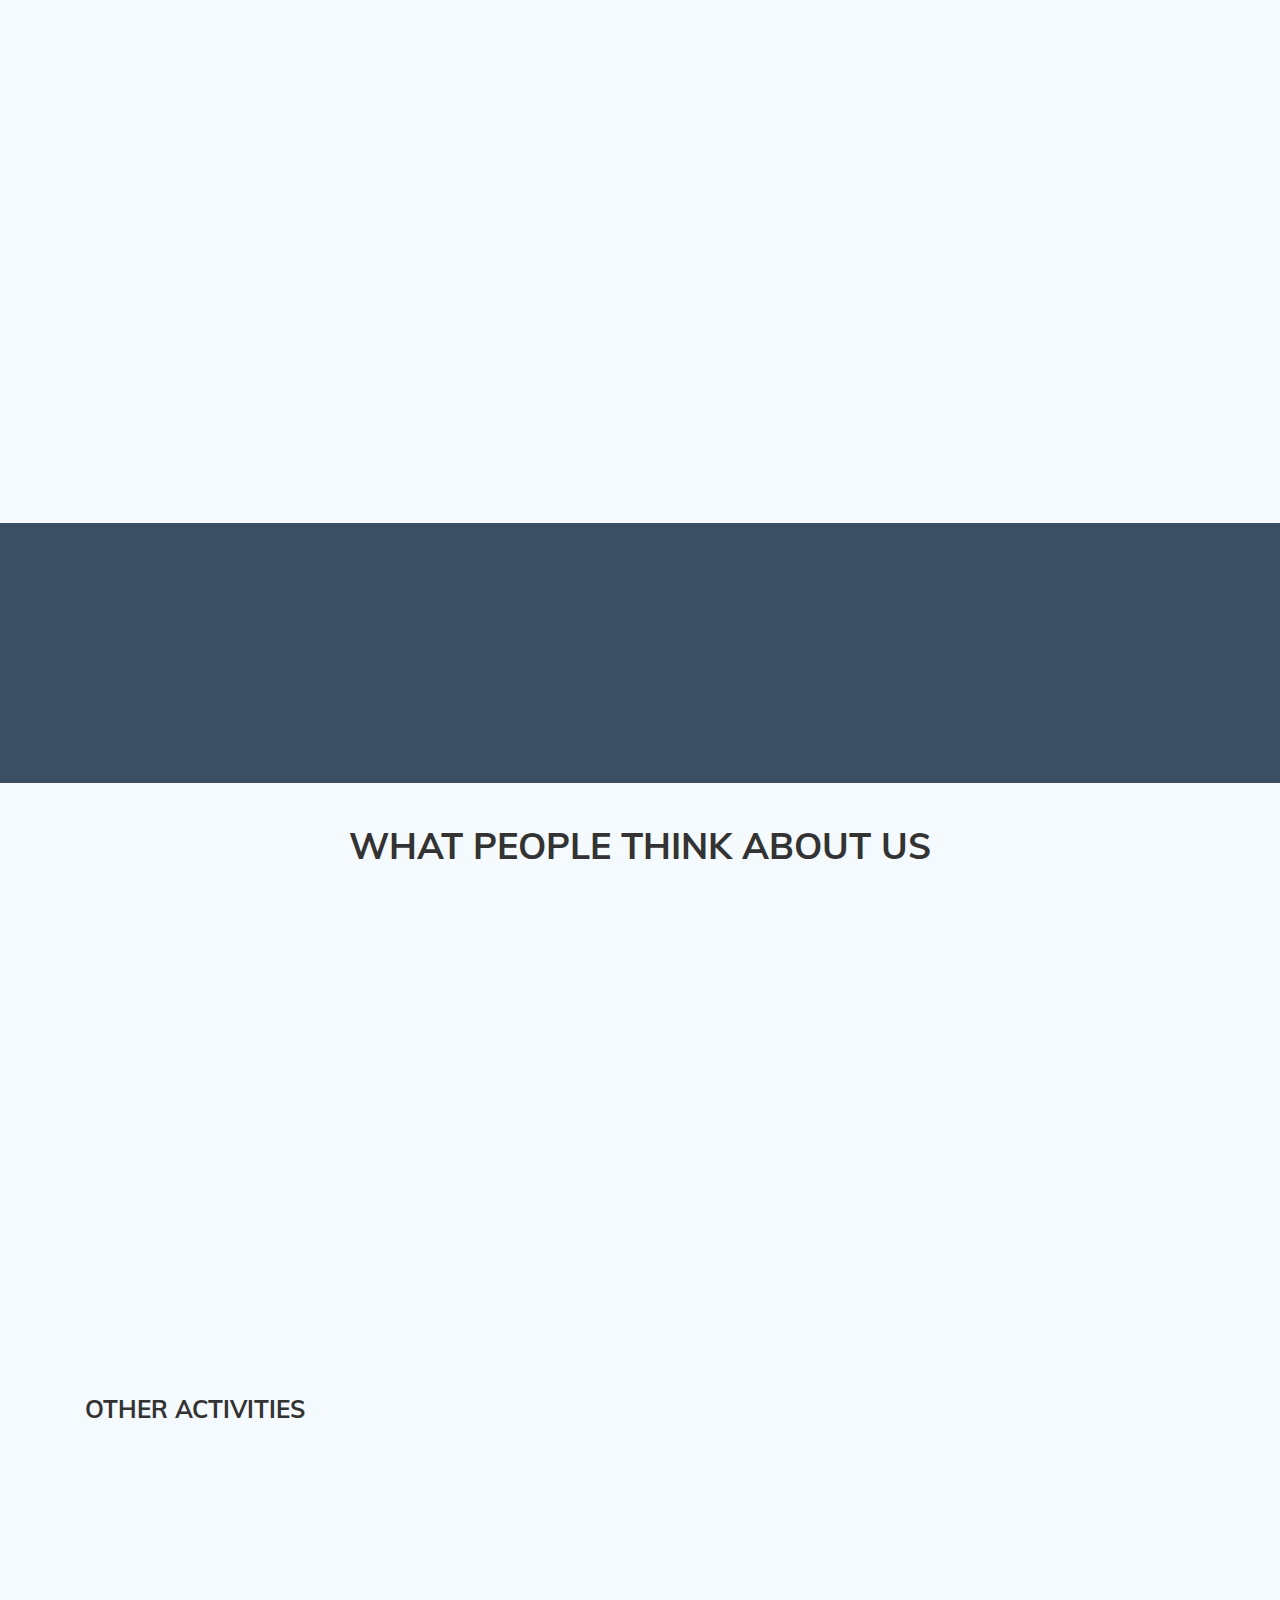
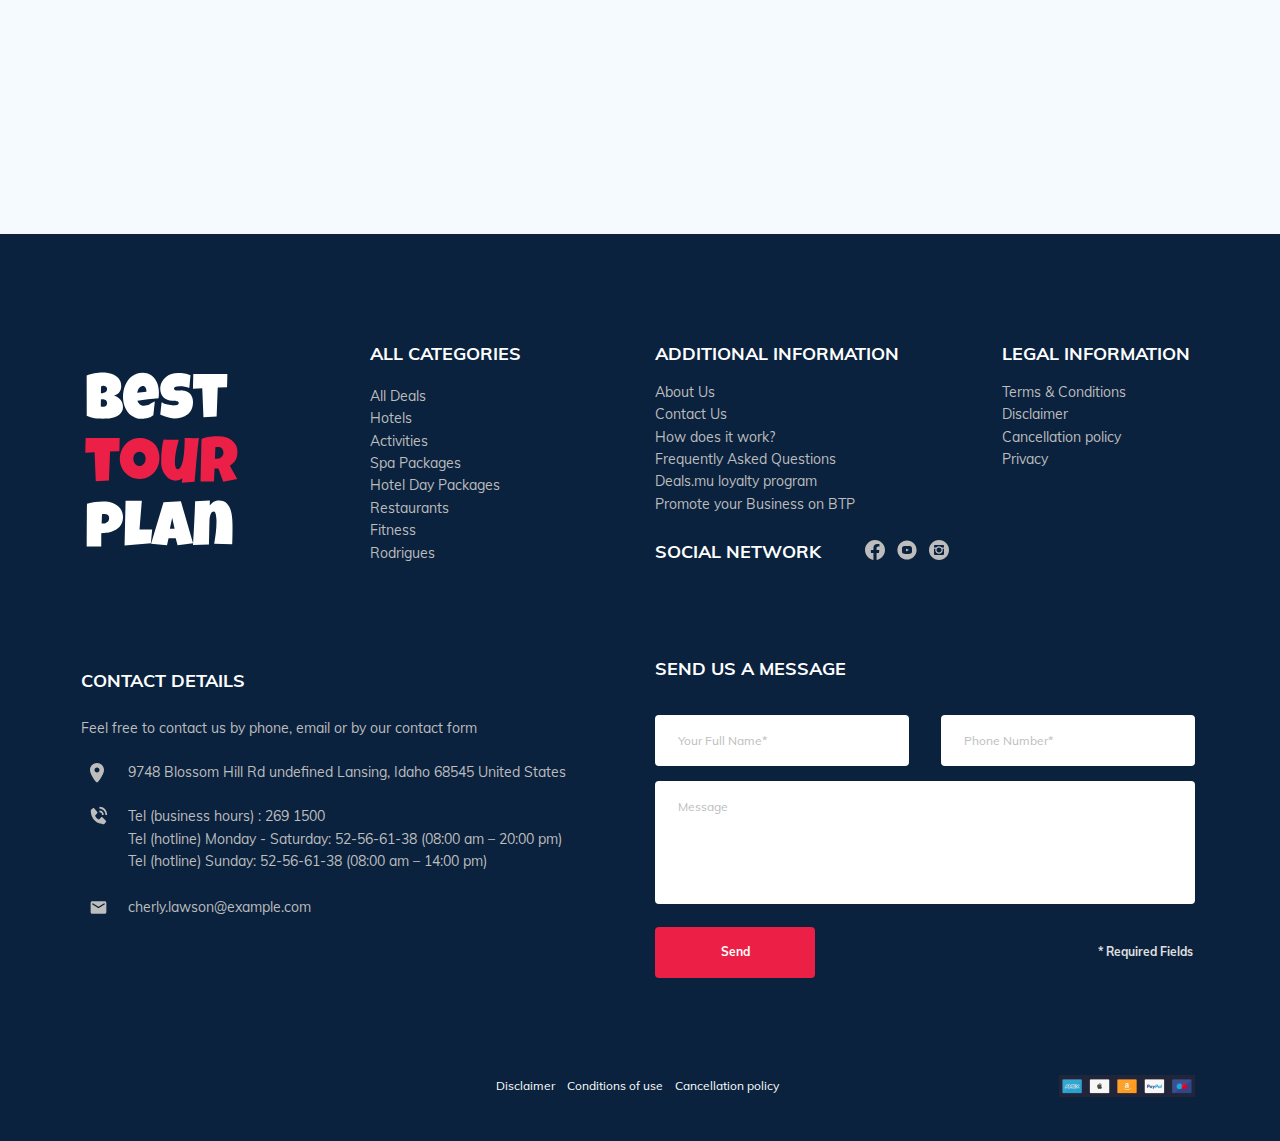
==== commit 4d227aba: "Create: library animation" ====
--- a/index.html
+++ b/index.html
@@ -6,6 +6,7 @@
     <meta name="viewport" content="width=device-width, initial-scale=1.0" />
     <link rel="stylesheet" href="css/swiper-bundle.min.css" />
     <link rel="stylesheet" href="css/style.css" />
+    <link rel="stylesheet" href="css/aos.css" />
     <link rel="shortcut icon" href="img/favicon/favicon.ico" />
     <link
       rel="apple-touch-icon"
@@ -232,7 +233,11 @@
         </div>
         <!-- /.hotel-info -->
         <div class="hotel-grid">
-          <div class="swiper-container hotel-slider">
+          <div
+            class="swiper-container hotel-slider"
+            data-aos="fade-right"
+            data-aos-delay="100"
+          >
             <!-- Additional required wrapper -->
             <div class="swiper-wrapper">
               <!-- Slides -->
@@ -283,7 +288,11 @@
           </div>
 
           <!-- /.slider -->
-          <div class="hotel-description">
+          <div
+            class="hotel-description"
+            data-aos="fade-left"
+            data-aos-delay="200"
+          >
             <div class="hotel-number">
               <div class="hotel-number__main-information">
                 <div class="hotel-price">
@@ -349,7 +358,11 @@
       <div class="container packages__container">
         <h2 class="packages__title">Other Packages</h2>
         <div class="packages-grid">
-          <div class="packages-card packages__first-card">
+          <div
+            class="packages-card packages__first-card"
+            data-aos="fade-up"
+            data-aos-delay="100"
+          >
             <img
               class="packages-card__img packages-card__first-img"
               src="img/packages/packages-1.jpg"
@@ -438,7 +451,7 @@
             <!-- /.packages-info -->
           </div>
           <!-- /.packages-card -->
-          <div class="packages-card">
+          <div class="packages-card" data-aos="fade-up" data-aos-delay="200">
             <img
               class="packages-card__img"
               src="img/packages/packages-2.jpg"
@@ -489,7 +502,7 @@
             <!-- /.packages-info -->
           </div>
           <!-- /.packages-card -->
-          <div class="packages-card">
+          <div class="packages-card" data-aos="fade-up" data-aos-delay="100">
             <img
               class="packages-card__img"
               src="img/packages/packages-3.jpg"
@@ -540,7 +553,7 @@
             <!-- /.packages-info -->
           </div>
           <!-- /.packages-card -->
-          <div class="packages-card">
+          <div class="packages-card" data-aos="fade-up" data-aos-delay="200">
             <img
               class="packages-card__img"
               src="img/packages/packages-4.jpg"
@@ -591,7 +604,7 @@
             <!-- /.packages-info -->
           </div>
           <!-- /.packages-card -->
-          <div class="packages-card">
+          <div class="packages-card" data-aos="fade-up" data-aos-delay="300">
             <img
               class="packages-card__img"
               src="img/packages/packages-5.jpg"
@@ -655,11 +668,17 @@
       data-image-src="img/newsletter/background.jpg"
     >
       <div class="newsletter-container">
-        <h2 class="newsletter-title">
+        <h2 class="newsletter-title" data-aos="fade-right" data-aos-delay="100">
           subscribe to our
           <strong class="newsletter-title__strong">Newsletter</strong>
         </h2>
-        <form class="form newsletter-form" action="send.php" method="POST">
+        <form
+          class="form newsletter-form"
+          action="send.php"
+          method="POST"
+          data-aos="fade-left"
+          data-aos-delay="100"
+        >
           <input
             class="form__input newsletter-form__input"
             type="email"
@@ -679,7 +698,11 @@
         <div class="swiper-container reviews-slider">
           <div class="swiper-wrapper">
             <div class="swiper-slide">
-              <div class="reviews-slider__item">
+              <div
+                class="reviews-slider__item"
+                data-aos="fade-up"
+                data-aos-delay="100"
+              >
                 <div class="reviews-slider__profile">
                   <img
                     class="reviews-slider__img"
@@ -839,9 +862,13 @@
           </div>
           <button
             class="reviews-slider__button reviews-slider__button--prev"
+            data-aos="fade-right"
+            data-aos-delay="100"
           ></button>
           <button
             class="reviews-slider__button reviews-slider__button--next"
+            data-aos="fade-left"
+            data-aos-delay="100"
           ></button>
         </div>
       </div>
@@ -852,7 +879,7 @@
       <div class="container activities__container">
         <h2 class="activities-title">Other Activities</h2>
         <div class="activities-wrapper">
-          <div class="card">
+          <div class="card" data-aos="fade-left" data-aos-delay="100">
             <img
               class="card__img"
               src="img/activities/activities-1.jpg"
@@ -864,7 +891,7 @@
             </button>
           </div>
           <!-- /.card -->
-          <div class="card">
+          <div class="card" data-aos="fade-left" data-aos-delay="200">
             <img
               class="card__img"
               src="img/activities/activities-2.jpg"
@@ -876,7 +903,7 @@
             </button>
           </div>
           <!-- /.card -->
-          <div class="card">
+          <div class="card" data-aos="fade-left" data-aos-delay="300">
             <img
               class="card__img"
               src="img/activities/activities-3.jpg"
@@ -890,7 +917,7 @@
             </button>
           </div>
           <!-- /.card -->
-          <div class="card">
+          <div class="card" data-aos="fade-left" data-aos-delay="400">
             <img
               class="card__img"
               src="img/activities/activities-4.jpg"
@@ -1152,7 +1179,7 @@
                     placeholder="Phone Number*"
                     name="phone"
                     required
-                    minlength="11"
+                    minlength="18"
                   />
                 </div>
               </div>
@@ -1220,7 +1247,7 @@
               placeholder="Phone Number*"
               name="phone"
               required
-              minlength="11"
+              minlength="18"
             />
             <input
               class="input modal__input"
@@ -1252,6 +1279,7 @@
     <script src="js/swiper-bundle.min.js"></script>
     <script src="js/jquery.validate.min.js"></script>
     <script src="js/jquery.mask.min.js"></script>
+    <script src="js/aos.js"></script>
     <script src="js/main.js"></script>
   </body>
 </html>
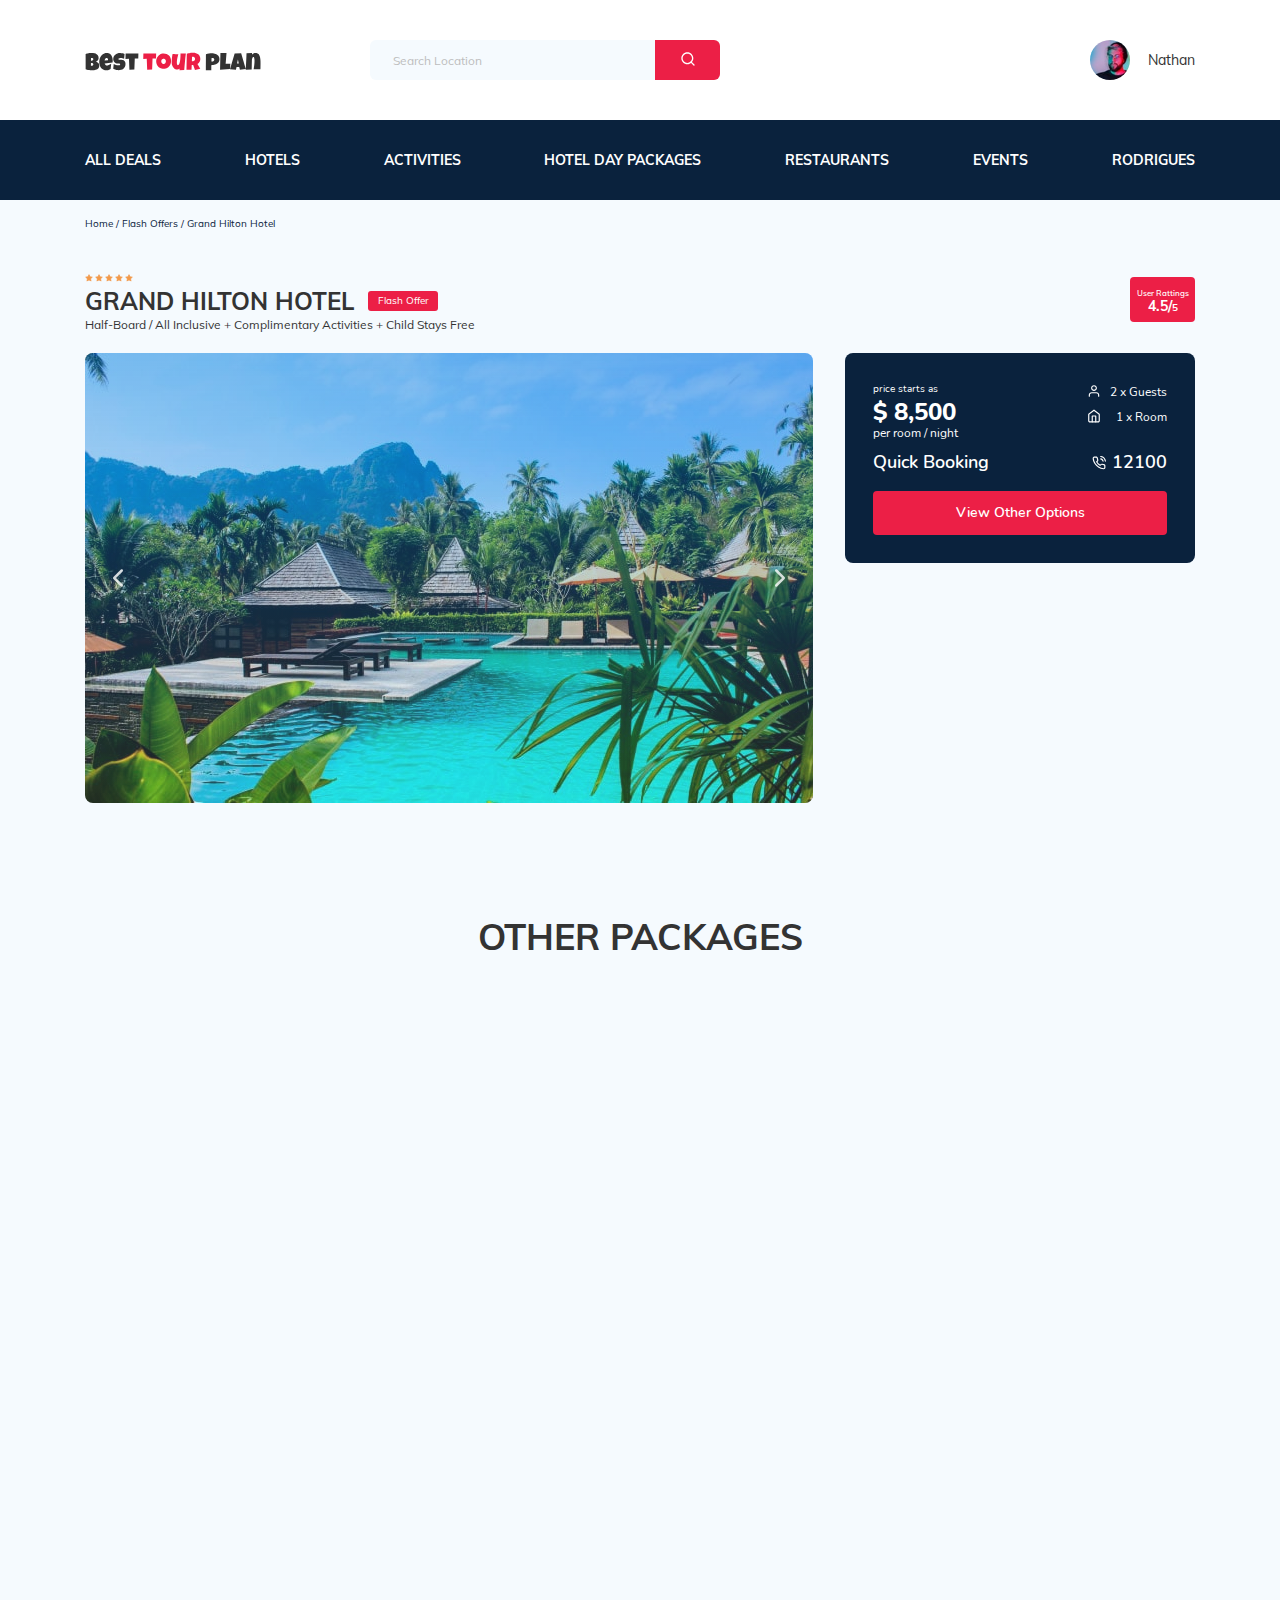
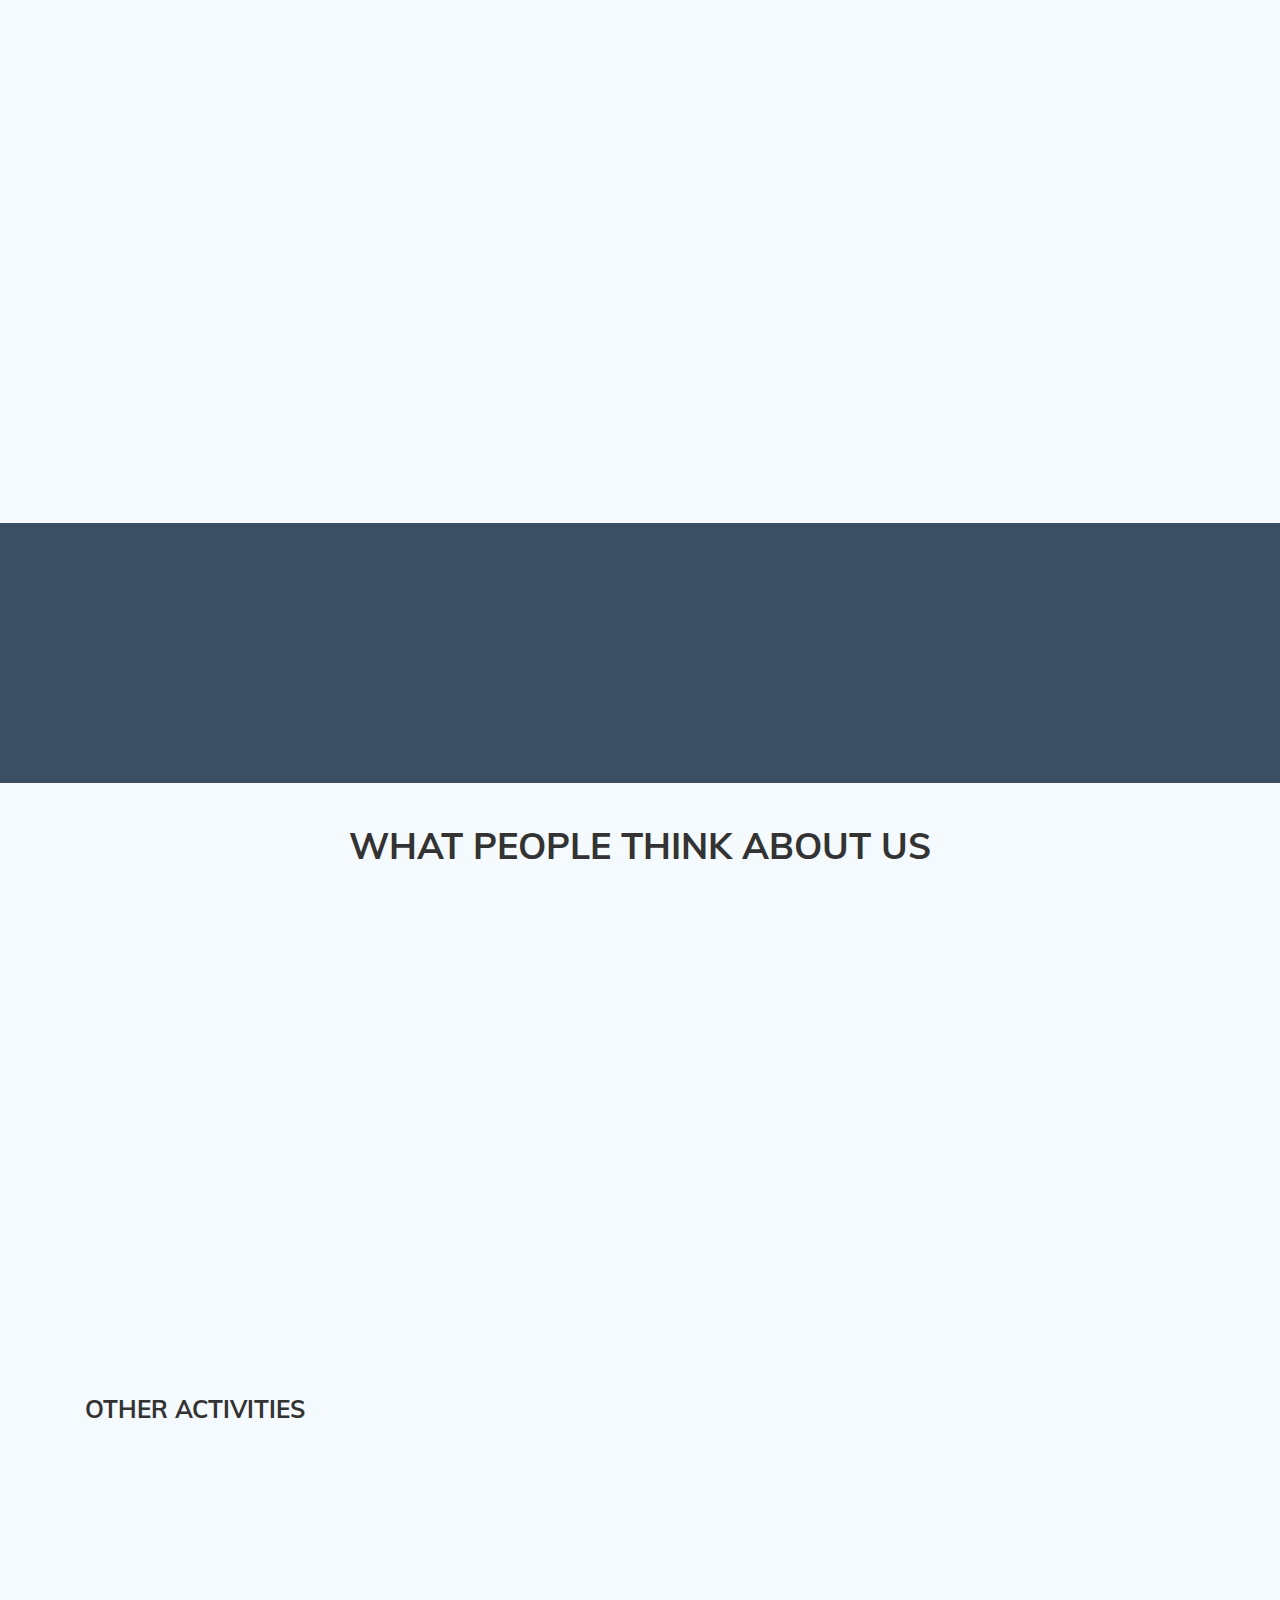
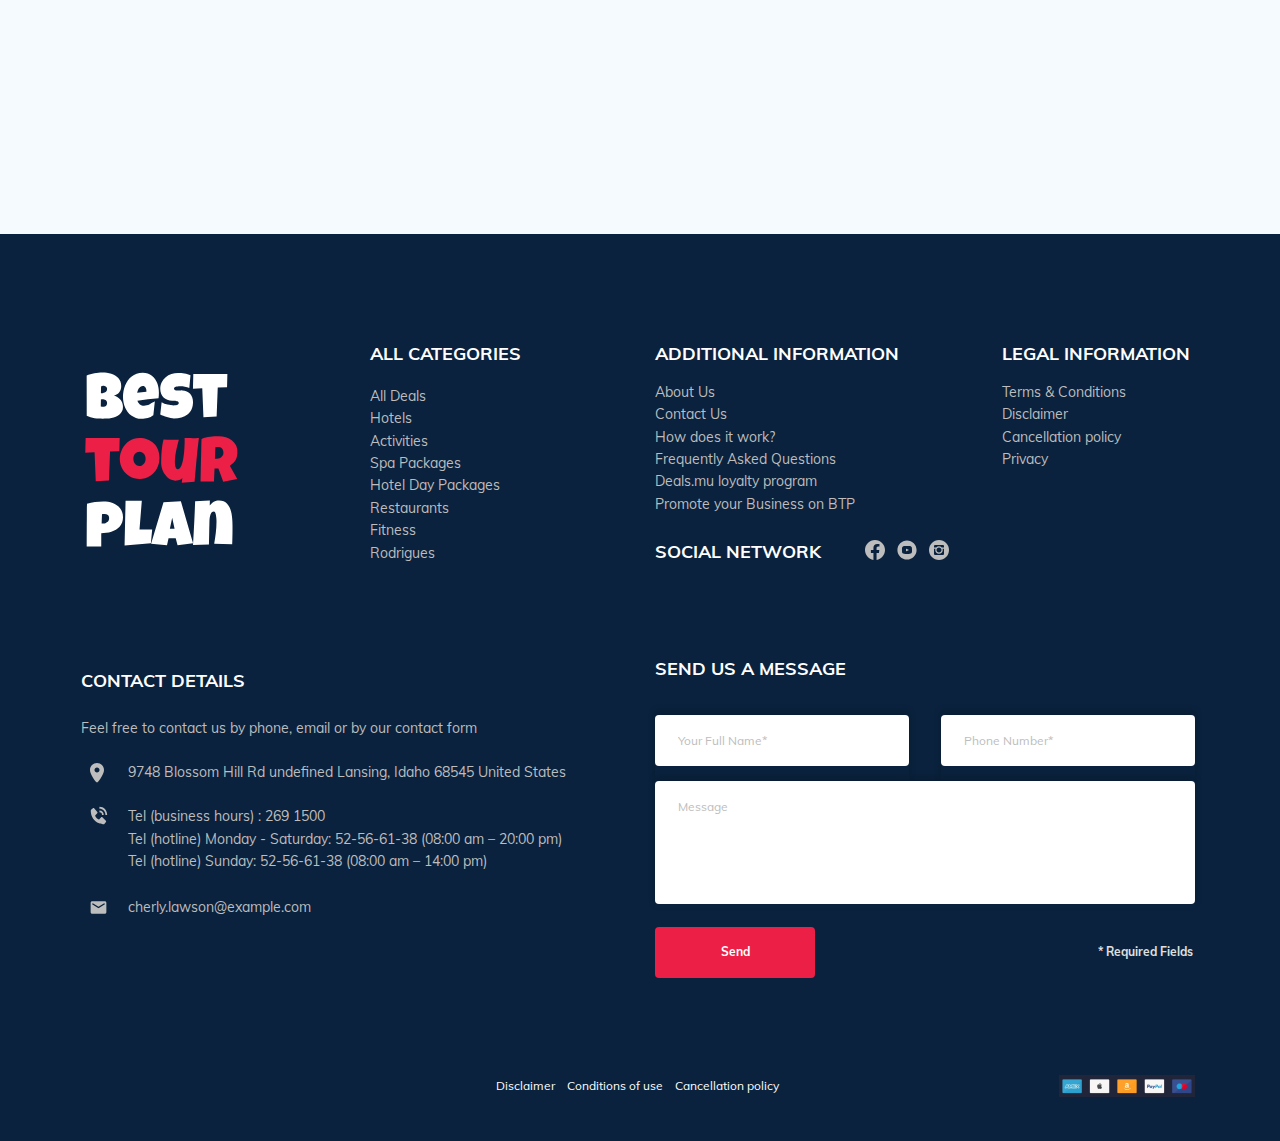
==== commit 501a0efb: "Create: new validate massage" ====
--- a/index.html
+++ b/index.html
@@ -5,8 +5,8 @@
     <meta http-equiv="X-UA-Compatible" content="IE=edge" />
     <meta name="viewport" content="width=device-width, initial-scale=1.0" />
     <link rel="stylesheet" href="css/swiper-bundle.min.css" />
+    <link rel="stylesheet" href="css/aos.css" />
     <link rel="stylesheet" href="css/style.css" />
-    <link rel="stylesheet" href="css/aos.css" />
     <link rel="shortcut icon" href="img/favicon/favicon.ico" />
     <link
       rel="apple-touch-icon"
@@ -1241,6 +1241,8 @@
               name="name"
               required
             />
+          </div>
+          <div class="modal__input-wrapper">
             <input
               class="input modal__input phone"
               type="tel"
@@ -1249,6 +1251,8 @@
               required
               minlength="18"
             />
+          </div>
+          <div class="modal__input-wrapper">
             <input
               class="input modal__input"
               type="email"
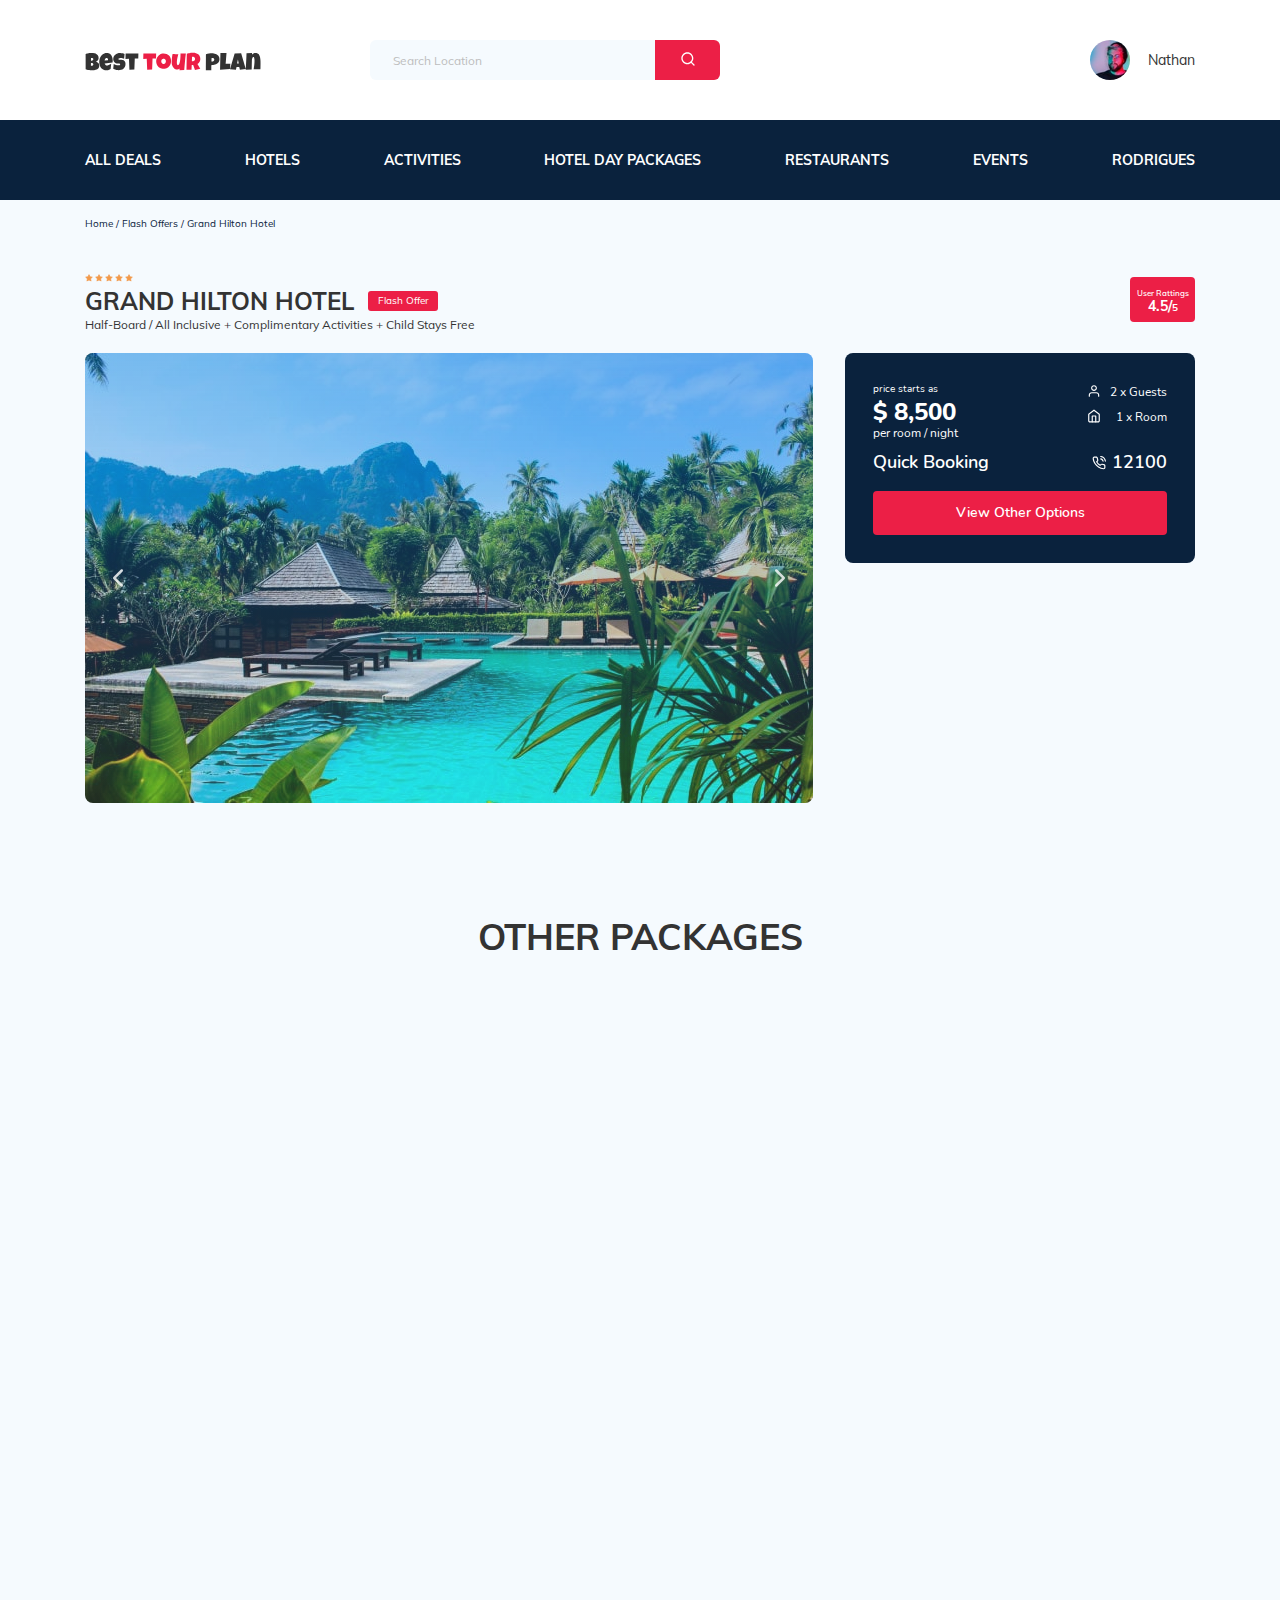
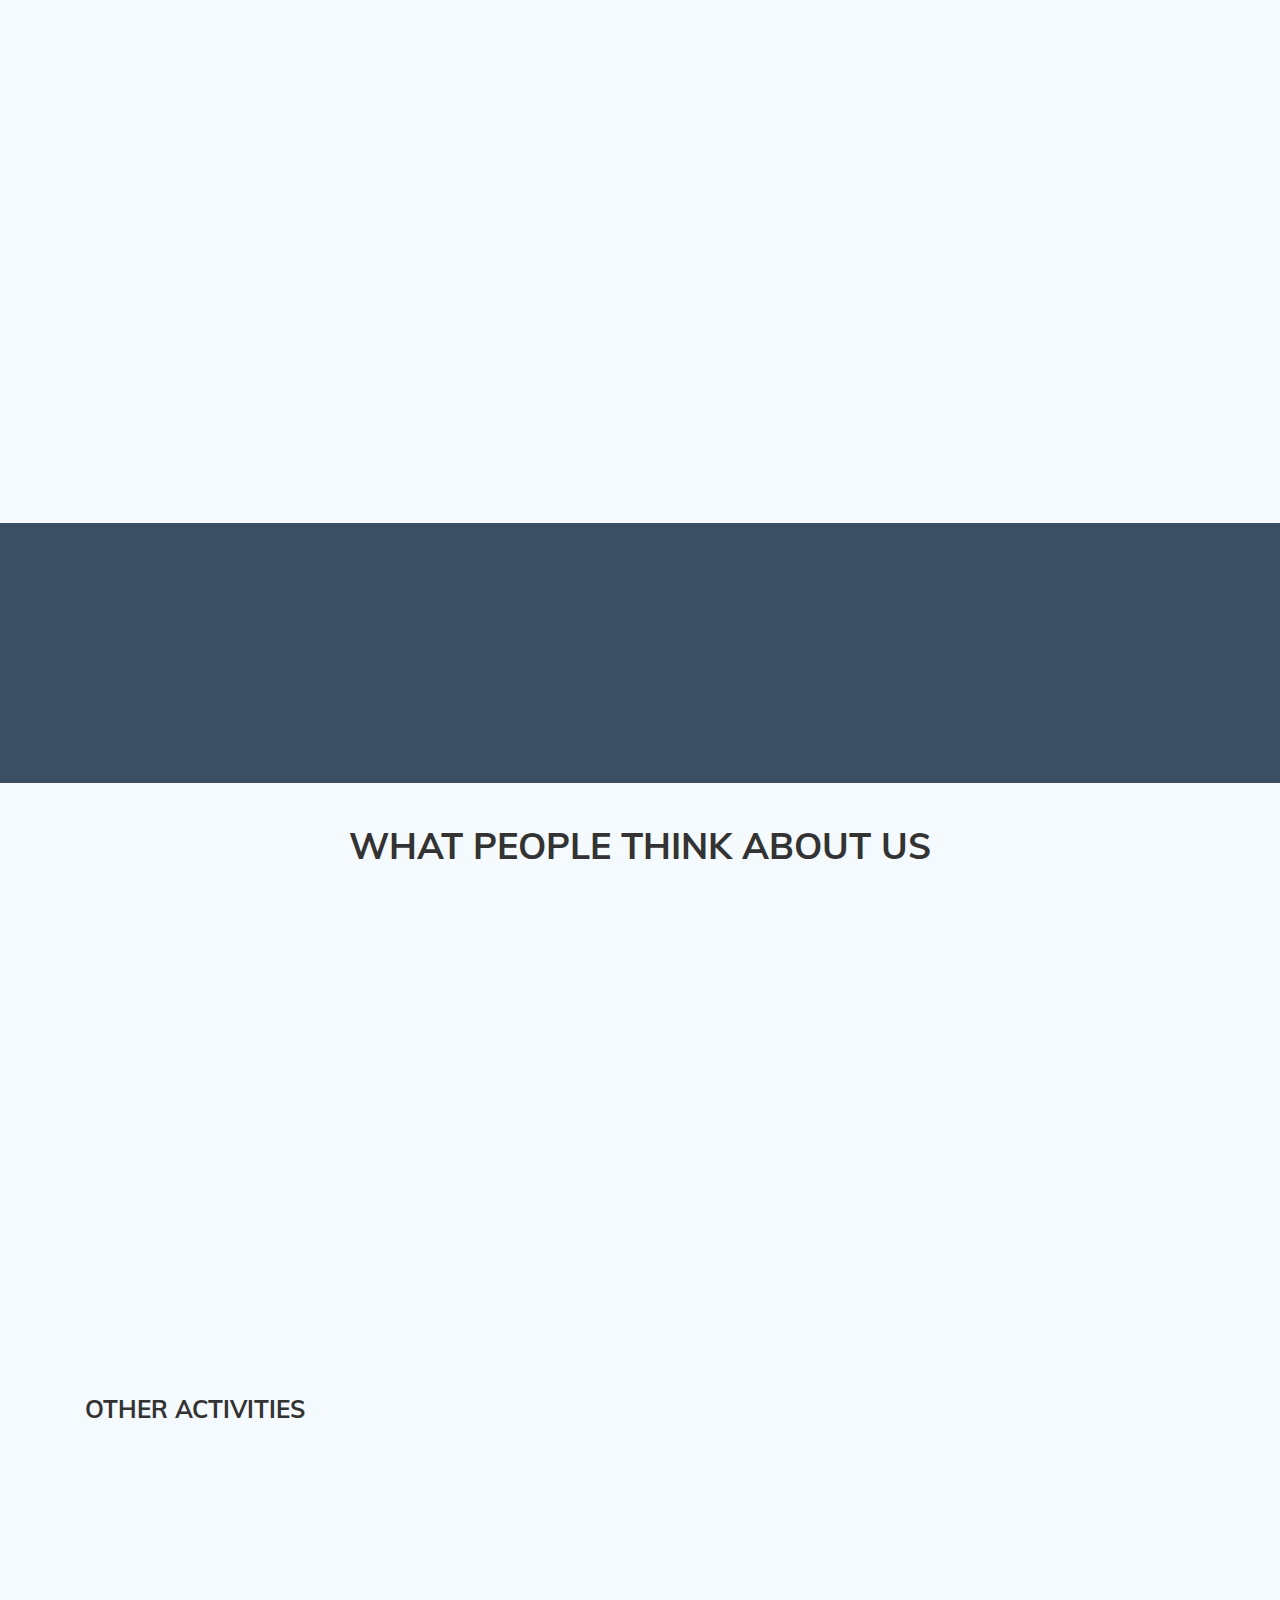
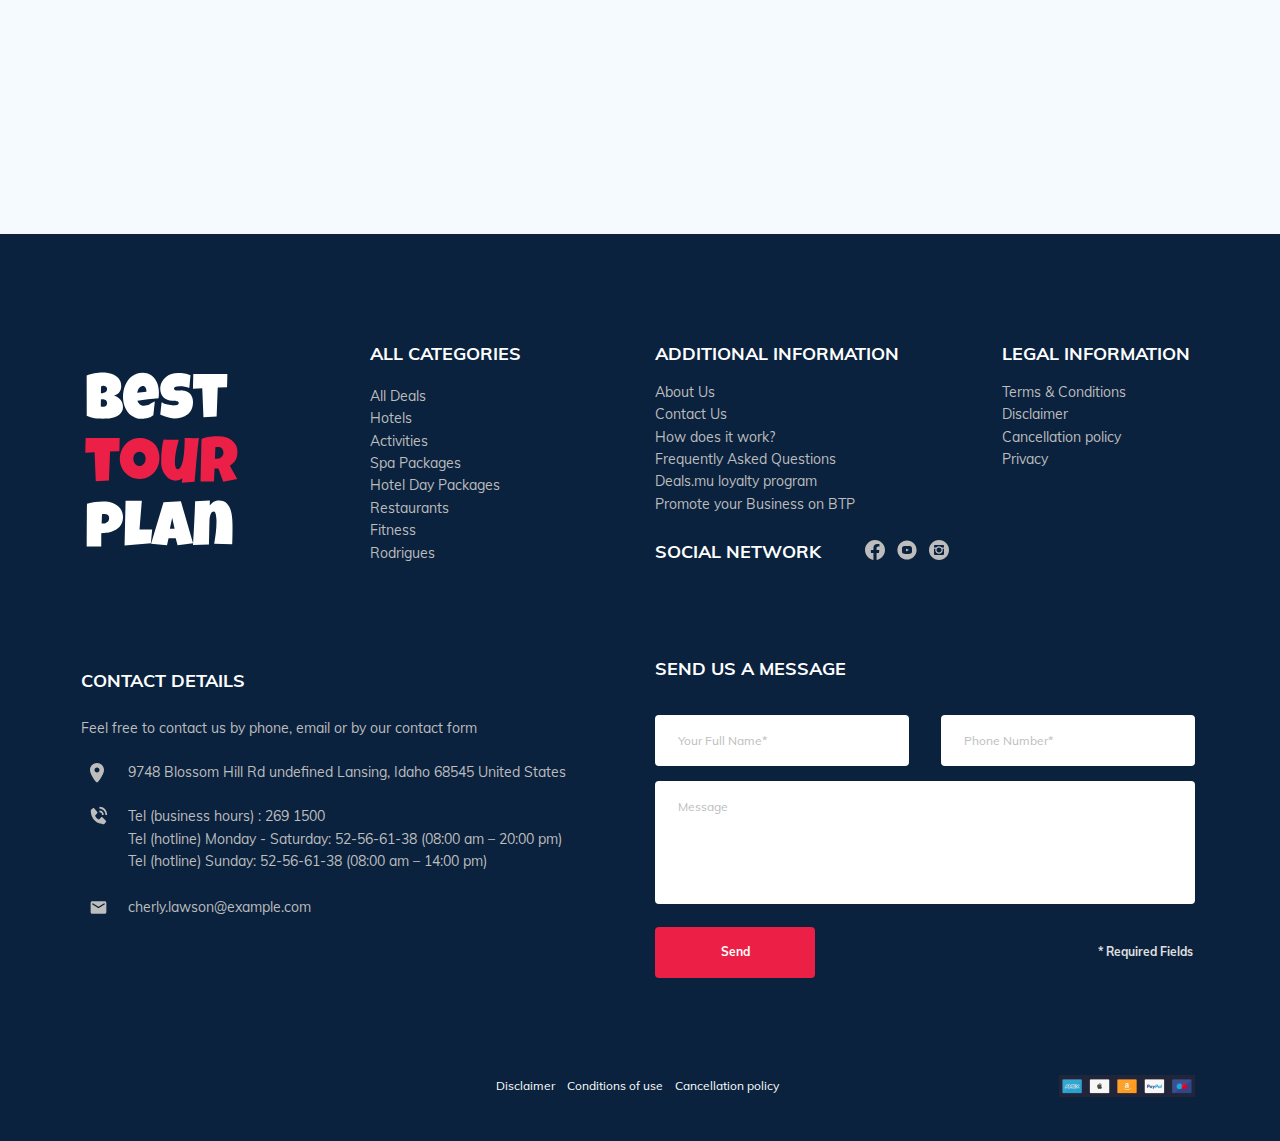
==== commit 2548fbb3: "Fix: function dontSendMessage" ====
--- a/index.html
+++ b/index.html
@@ -1108,7 +1108,6 @@
                         footer-contact__link footer-contact__link--ml-0
                       "
                       href="tel:2691500"
-                      target="_blank"
                       >269 1500</a
                     >
                   </span>
@@ -1117,7 +1116,6 @@
                     <a
                       class="footer-ul__link footer-contact__link"
                       href="tel:52566138"
-                      target="_blank"
                       >52-56-61-38</a
                     >
                     (08:00 am – 20:00 pm)
@@ -1127,7 +1125,6 @@
                     <a
                       class="footer-ul__link footer-contact__link"
                       href="tel:52566138"
-                      target="_blank"
                       >52-56-61-38</a
                     >
                     (08:00 am – 14:00 pm)
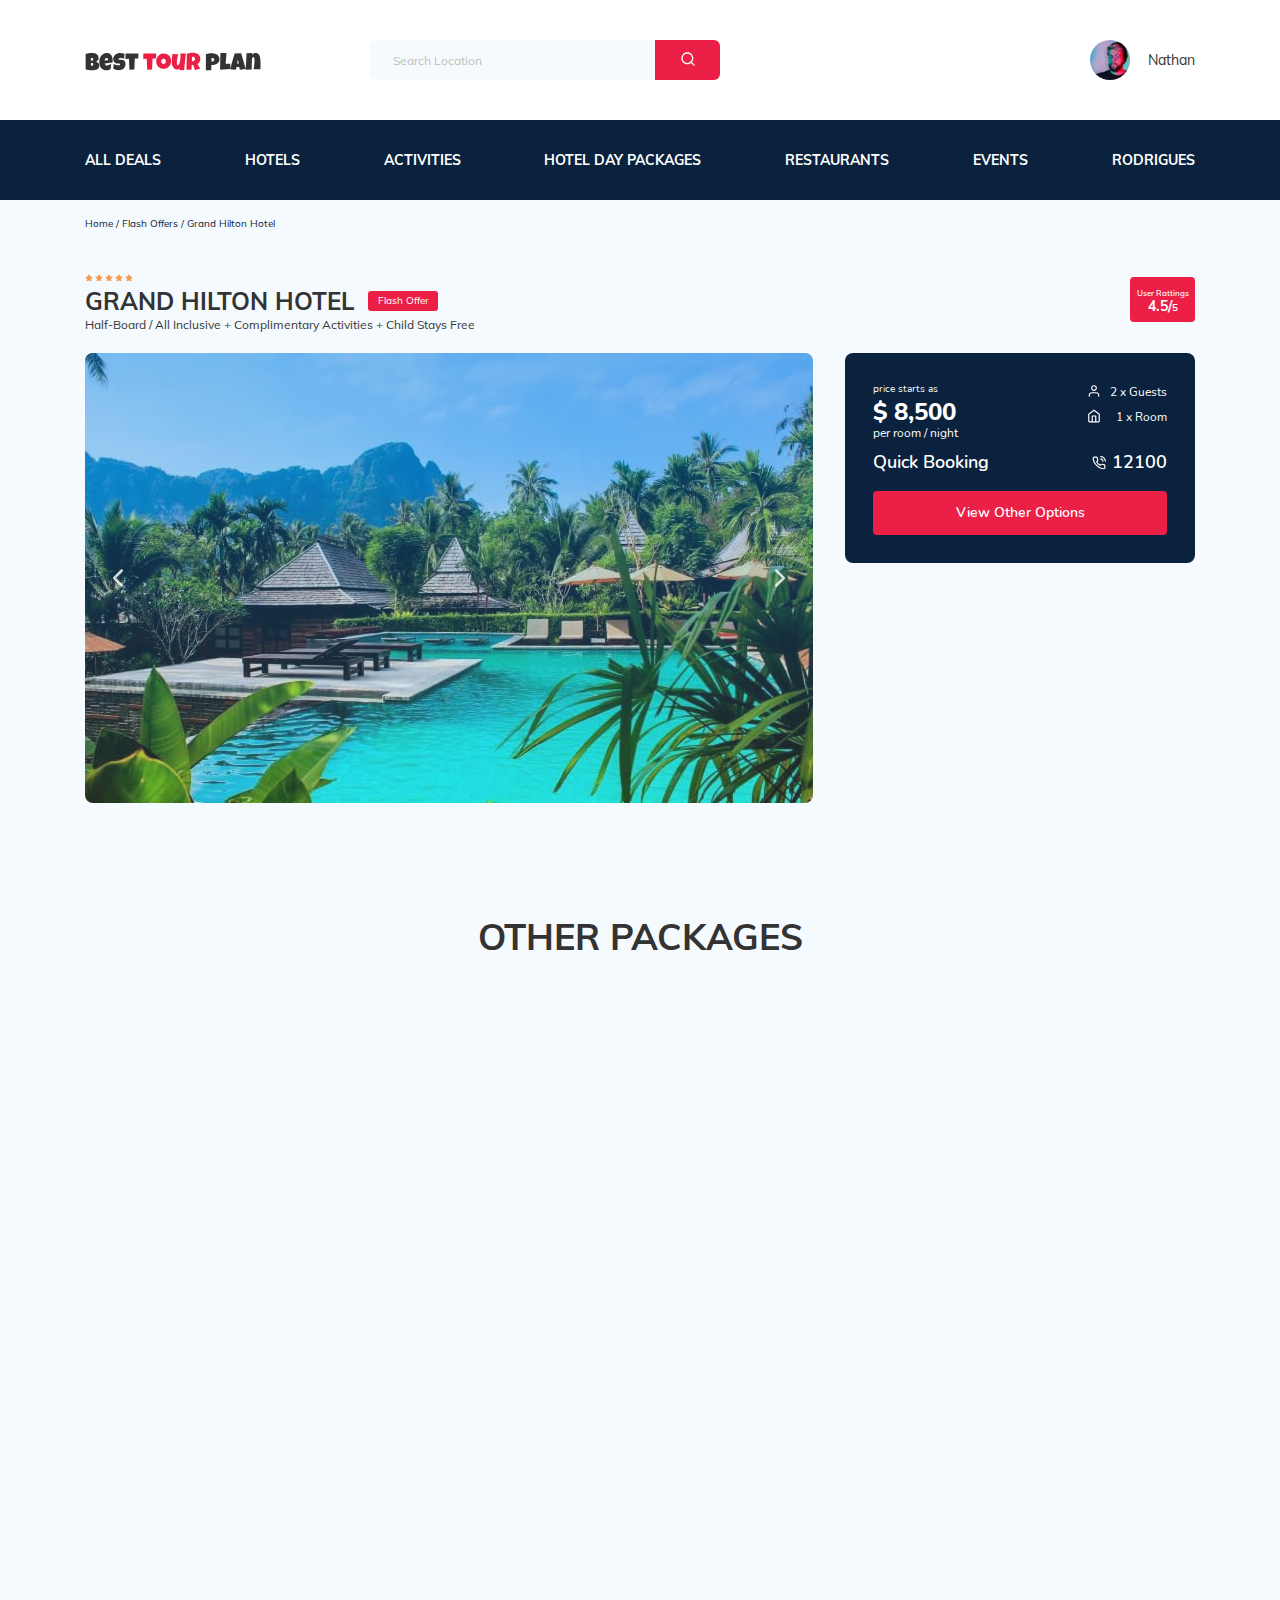
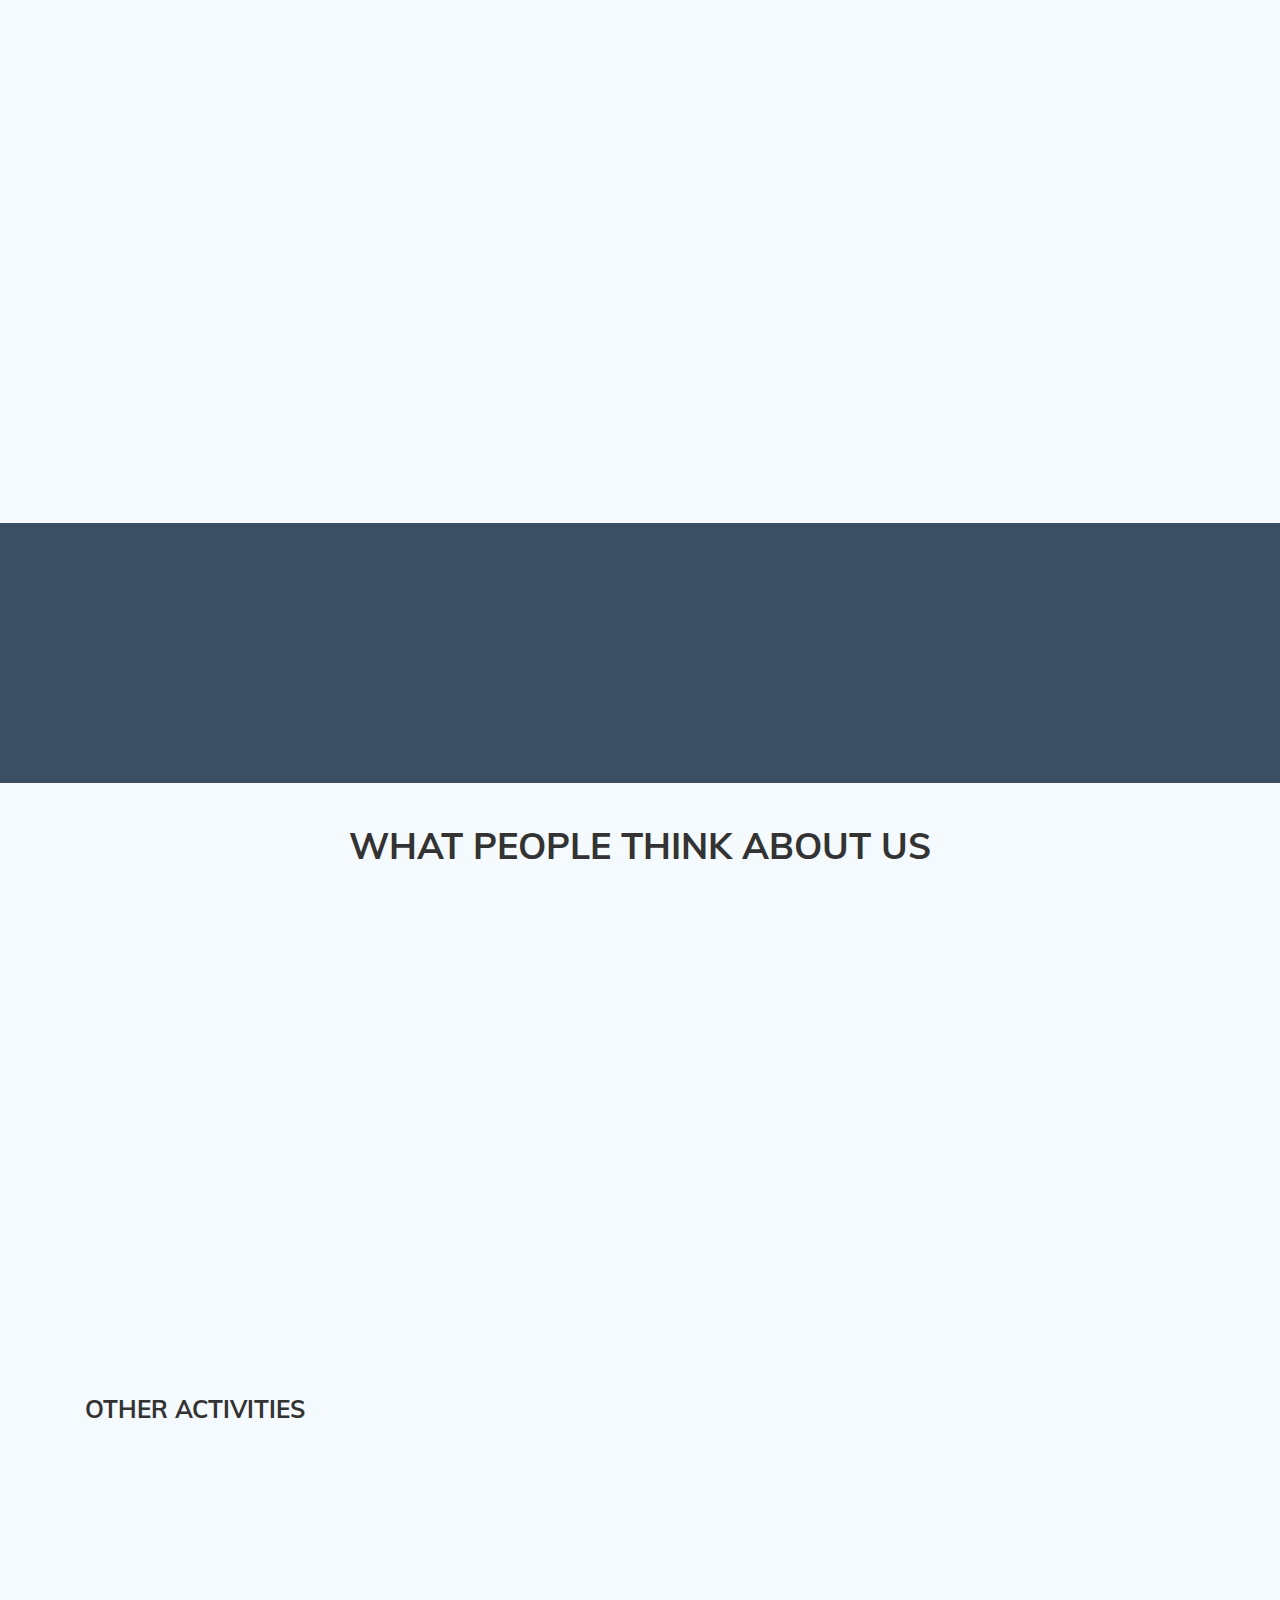
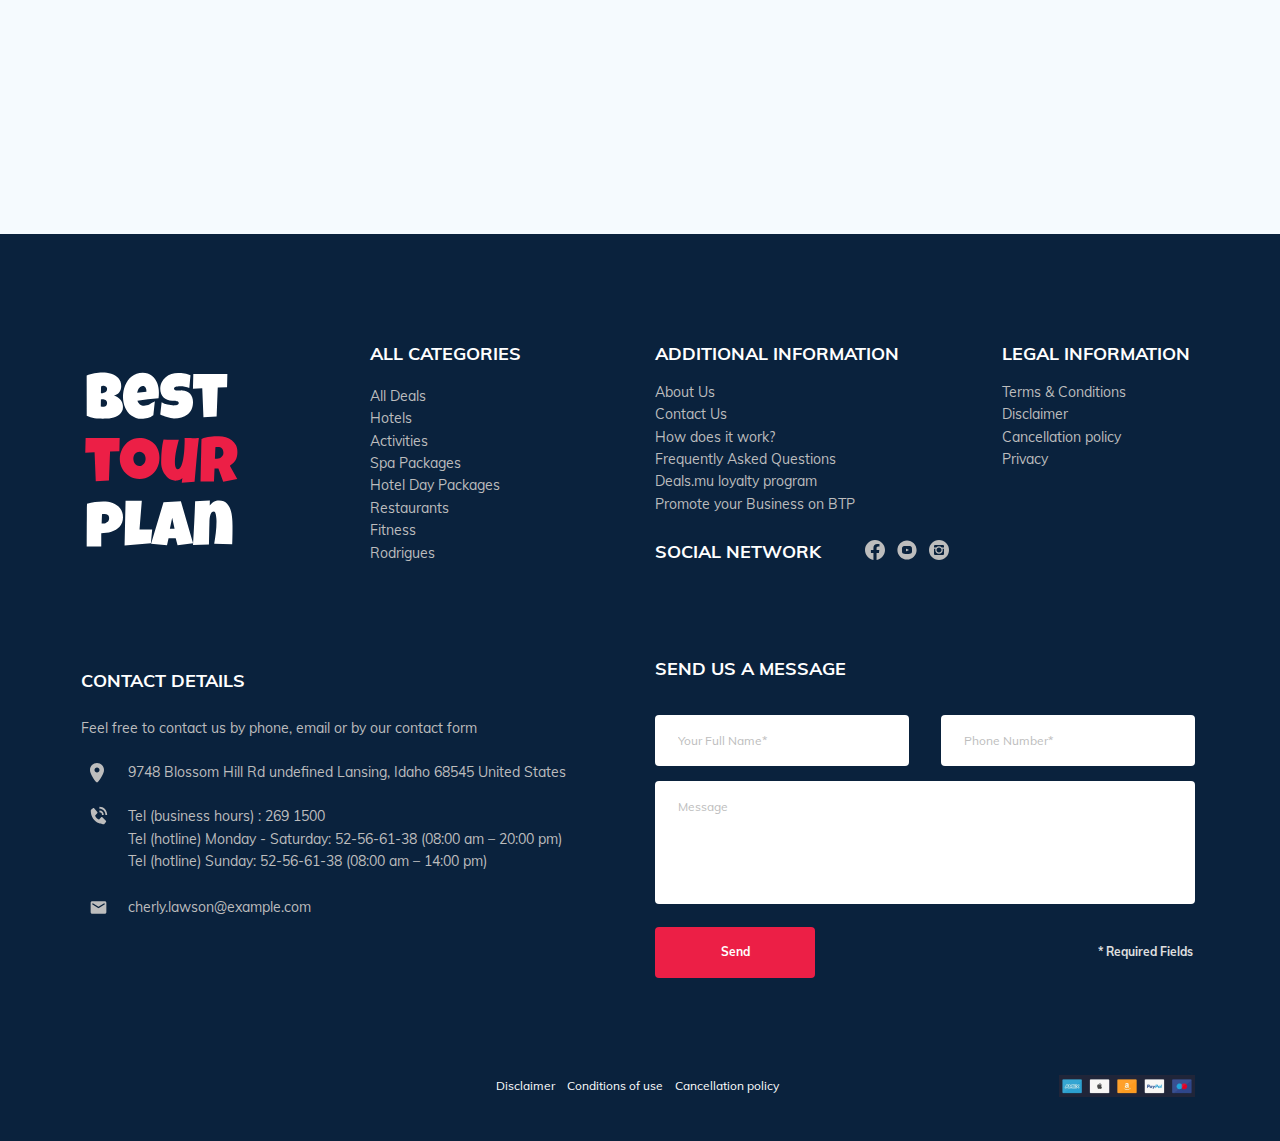
==== commit 2db2240f: "Fix: img" ====
--- a/index.html
+++ b/index.html
@@ -1222,7 +1222,7 @@
       <div class="modal__overlay"></div>
       <div class="modal__dialog">
         <a href="#" class="modal__close">
-          <img src="img/close.svg" alt="Icon: Close" />
+          <img class="modal__close-img" src="img/close.svg" alt="Icon: Close" />
         </a>
         <h3 class="modal__title">booking</h3>
         <form
@@ -1275,12 +1275,12 @@
       </div>
     </div>
 
-    <script src="js/jquery-3.6.0.min.js"></script>
-    <script src="js/parallax.min.js"></script>
-    <script src="js/swiper-bundle.min.js"></script>
-    <script src="js/jquery.validate.min.js"></script>
-    <script src="js/jquery.mask.min.js"></script>
-    <script src="js/aos.js"></script>
-    <script src="js/main.js"></script>
+    <script defer src="js/jquery-3.6.0.min.js"></script>
+    <script defer src="js/parallax.min.js"></script>
+    <script defer src="js/swiper-bundle.min.js"></script>
+    <script defer src="js/jquery.validate.min.js"></script>
+    <script defer src="js/jquery.mask.min.js"></script>
+    <script defer src="js/aos.js"></script>
+    <script defer src="js/main.js"></script>
   </body>
 </html>
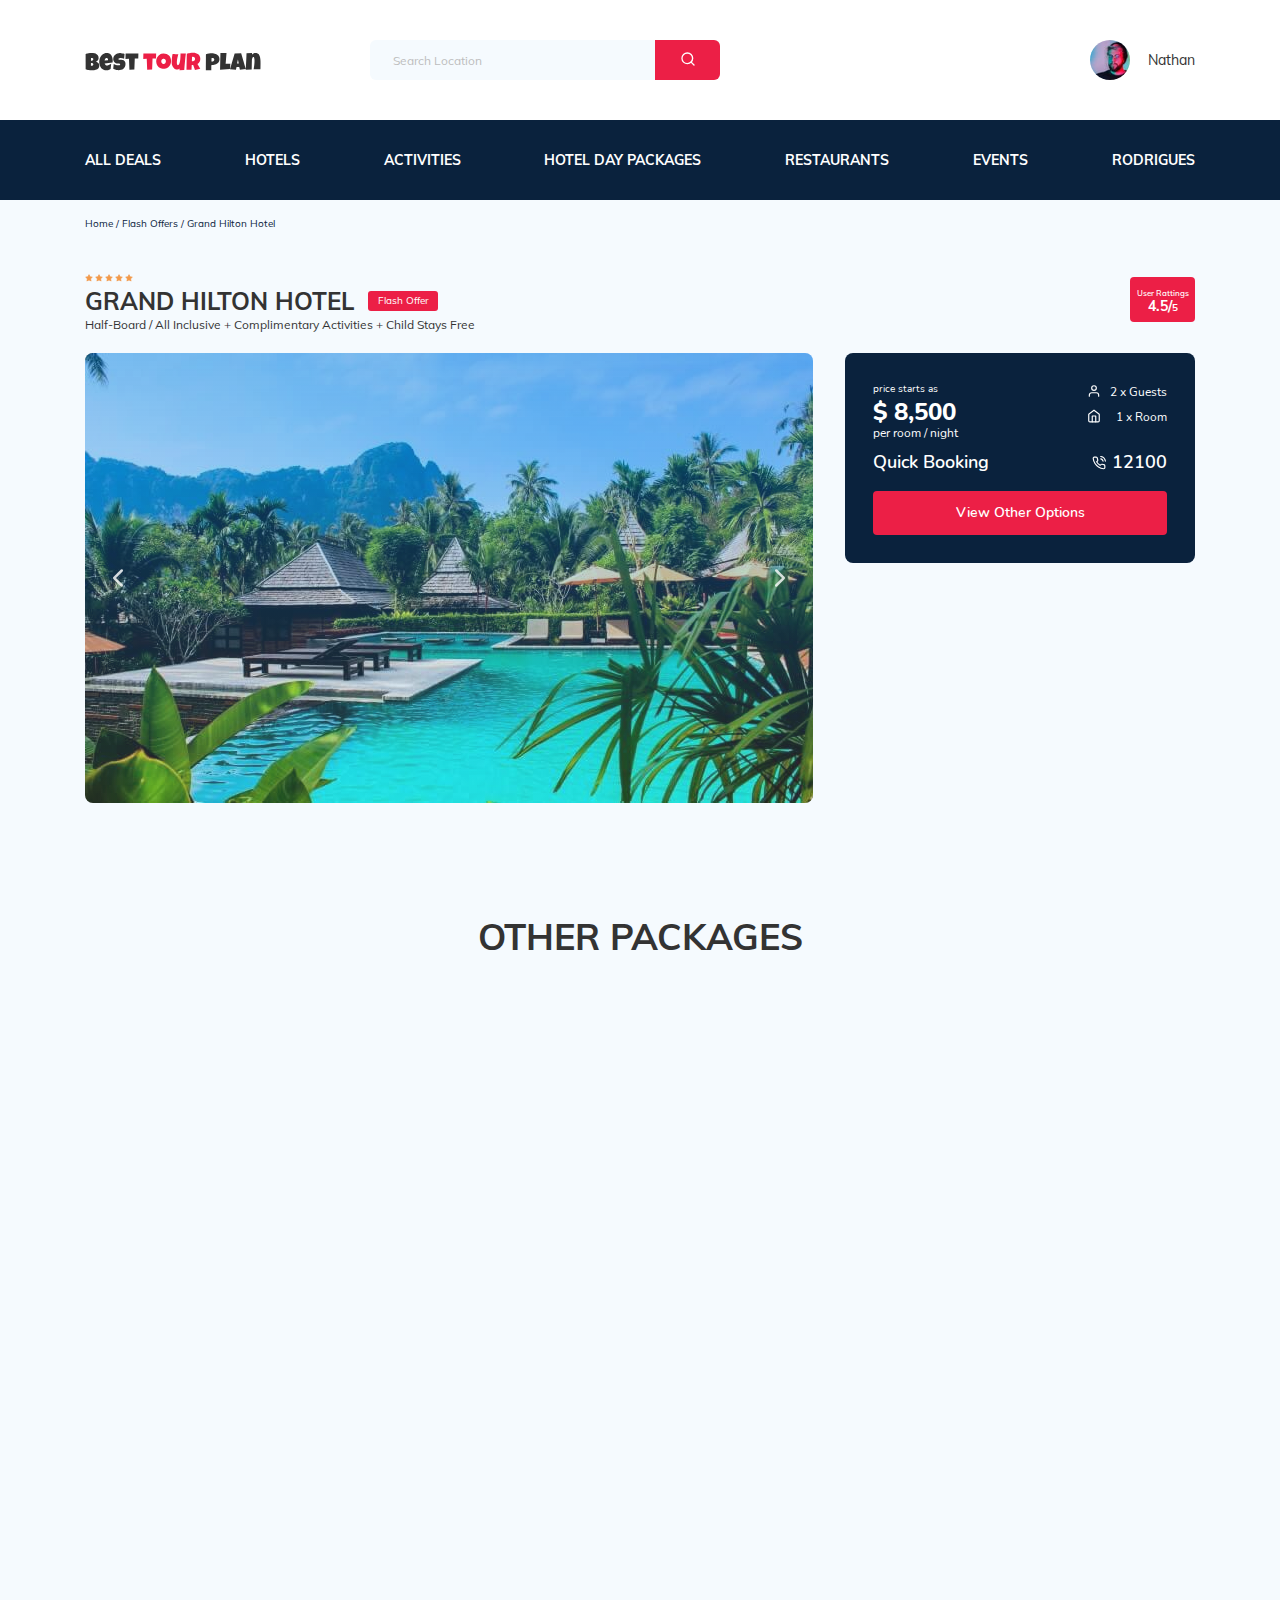
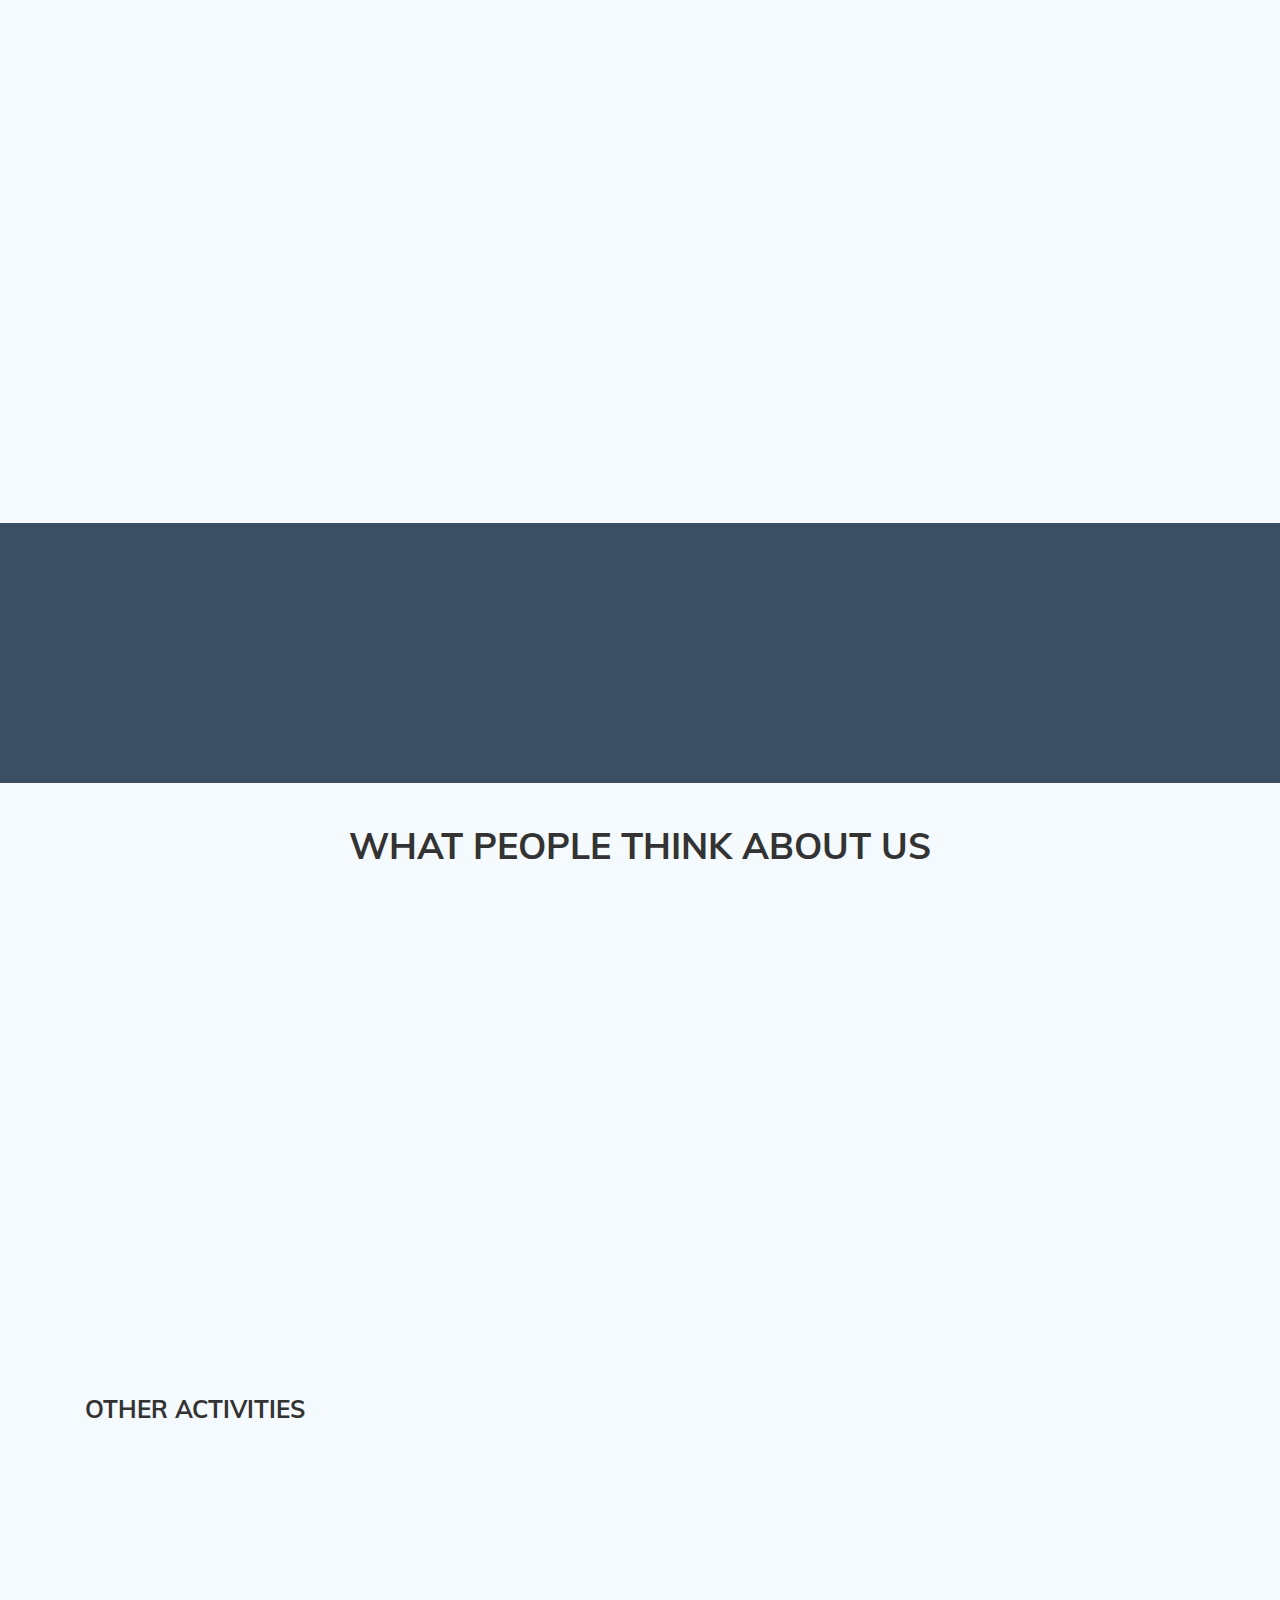
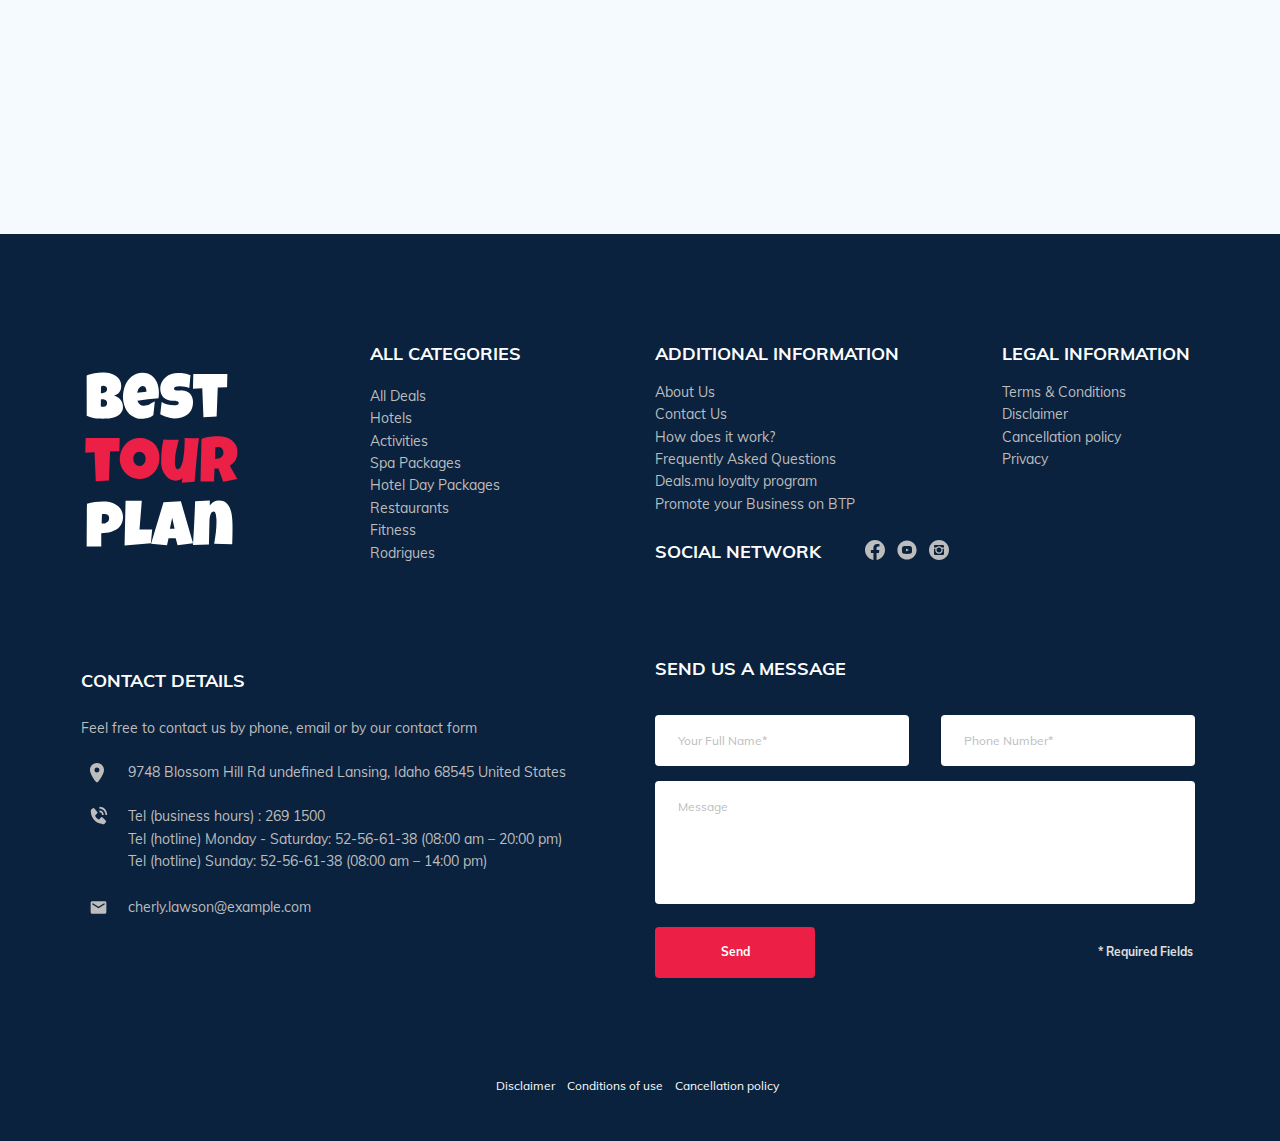
==== commit 05a22d75: "Fix: google pagespeed" ====
--- a/index.html
+++ b/index.html
@@ -5,7 +5,7 @@
     <meta http-equiv="X-UA-Compatible" content="IE=edge" />
     <meta name="viewport" content="width=device-width, initial-scale=1.0" />
     <link rel="stylesheet" href="css/swiper-bundle.min.css" />
-    <link rel="stylesheet" href="css/aos.css" />
+    <link rel="stylesheet" href="css/aos.css" rel="preload" />
     <link rel="stylesheet" href="css/style.css" />
     <link rel="shortcut icon" href="img/favicon/favicon.ico" />
     <link
@@ -260,6 +260,7 @@
                   class="hotel-slider__item"
                   src="img/hotel/slide-3.jpg"
                   alt="slide"
+                  loading="lazy"
                 />
               </div>
               <div class="swiper-slide">
@@ -267,6 +268,7 @@
                   class="hotel-slider__item"
                   src="img/hotel/slide-4.jpg"
                   alt="slide"
+                  loading="lazy"
                 />
               </div>
               <div class="swiper-slide">
@@ -558,6 +560,7 @@
               class="packages-card__img"
               src="img/packages/packages-4.jpg"
               alt="Hotel"
+              loading="lazy"
             />
             <div class="packages-info">
               <h3 class="packages-title">Luxury Place</h3>
@@ -609,6 +612,7 @@
               class="packages-card__img"
               src="img/packages/packages-5.jpg"
               alt="Hotel"
+              loading="lazy"
             />
             <div class="packages-info">
               <h3 class="packages-title">Hotel Five Star</h3>
@@ -708,6 +712,7 @@
                     class="reviews-slider__img"
                     src="img/reviews/Megan-Fox.jpg"
                     alt="Megan Fox"
+                    loading="lazy"
                   />
                   <h3 class="reviews-slider__username">Megan Fox</h3>
                   <span class="reviews-slider__date">Stayed 18 Nov, 2019</span>
@@ -761,6 +766,7 @@
                     class="reviews-slider__img"
                     src="img/reviews/Mark-Zuckerberg.jpg"
                     alt="Mark Zuckerberg"
+                    loading="lazy"
                   />
                   <h3 class="reviews-slider__username">Mark Zuckerberg</h3>
                   <span class="reviews-slider__date">Stayed 31 Dec, 2020</span>
@@ -811,6 +817,7 @@
                     class="reviews-slider__img"
                     src="img/reviews/Elon-Musk.jpg"
                     alt="Elon Musk"
+                    loading="lazy"
                   />
                   <h3 class="reviews-slider__username">Elon Musk</h3>
                   <span class="reviews-slider__date">Stayed 23 Dec, 2019</span>
@@ -884,6 +891,7 @@
               class="card__img"
               src="img/activities/activities-1.jpg"
               alt="The curious corner of chamarel"
+              loading="lazy"
             />
             <h3 class="card__title">The curious corner of&nbsp;chamarel</h3>
             <button class="book-now activities__button" data-toggle="modal">
@@ -896,6 +904,7 @@
               class="card__img"
               src="img/activities/activities-2.jpg"
               alt="Gymkhana club golf course"
+              loading="lazy"
             />
             <h3 class="card__title">Gymkhana club golf course</h3>
             <button class="book-now activities__button" data-toggle="modal">
@@ -908,6 +917,7 @@
               class="card__img"
               src="img/activities/activities-3.jpg"
               alt="Tamarind falls hiking trip - full day"
+              loading="lazy"
             />
             <h3 class="card__title">
               Tamarind falls hiking trip&nbsp;-&nbsp;full day
@@ -922,6 +932,7 @@
               class="card__img"
               src="img/activities/activities-4.jpg"
               alt="The blue marine discovery quest"
+              loading="lazy"
             />
             <h3 class="card__title">The blue marine discovery quest</h3>
             <button class="book-now activities__button" data-toggle="modal">
@@ -943,6 +954,7 @@
               class="footer__logo"
               src="img/footer/logo.svg"
               alt="Icon: Logo"
+              loading="lazy"
             />
           </a>
           <div class="footer-list footer-categories">
@@ -1209,6 +1221,7 @@
               class="footer-bottom__img"
               src="img/footer/pays.png"
               alt="Pays"
+              loading="lazy"
             />
           </div>
         </div>
